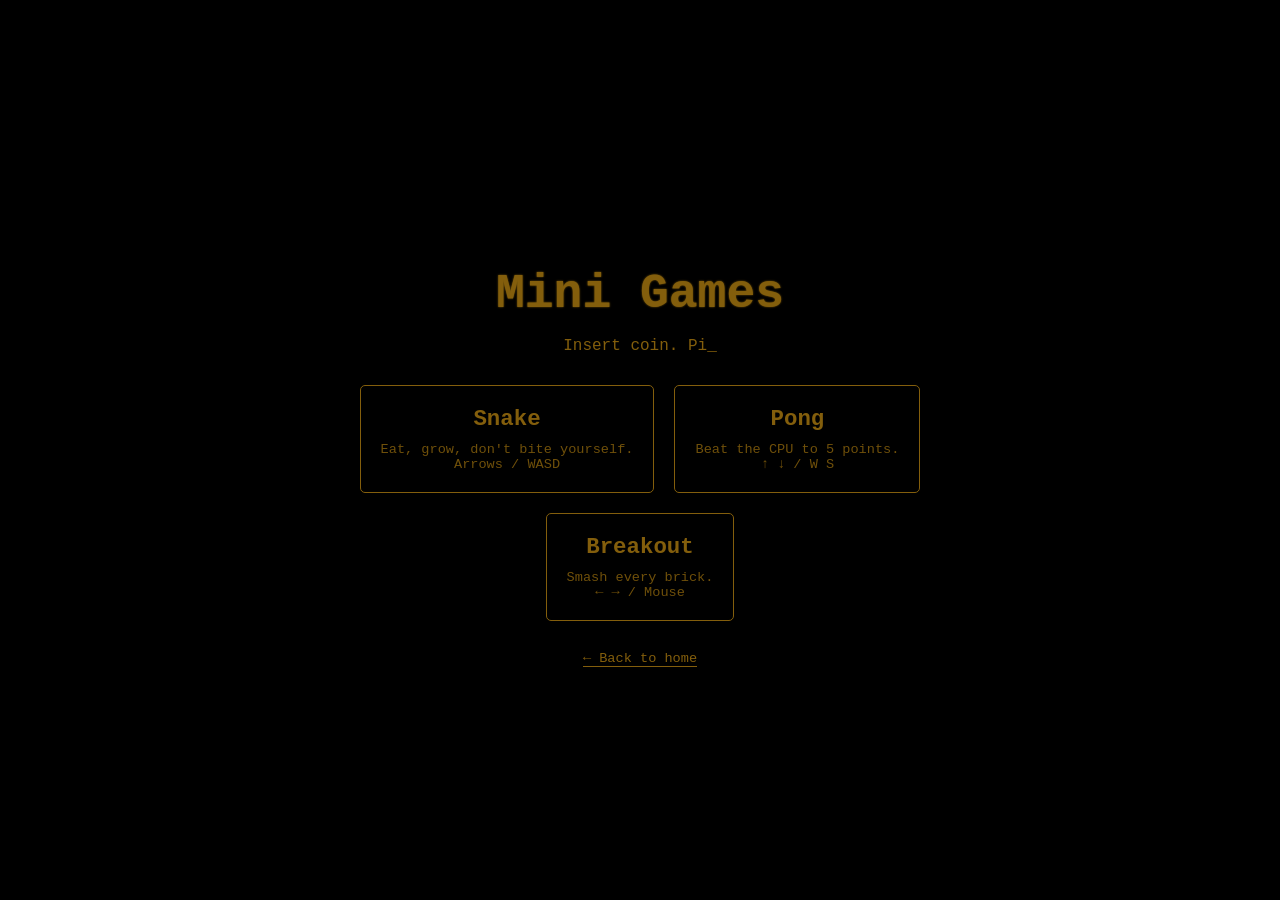
==== mini-games/index.html @ 2e706939 "Add Mini Games arcade sub-project Add a self-contained retro terminal-style arcade with three classi" ====
<!DOCTYPE html>
<html lang="en">
<head>
    <meta charset="UTF-8">
    <meta name="viewport" content="width=device-width, initial-scale=1.0">
    <title>Mini Games</title>
    <style>
        :root {
            --amber: #835e0c;
            --amber-bright: #c79520;
        }

        * {
            box-sizing: border-box;
        }

        body {
            background-color: #000000;
            color: var(--amber);
            font-family: "Courier New", Courier, monospace;
            text-align: center;
            margin: 0;
            padding: 0;
            display: flex;
            flex-direction: column;
            justify-content: center;
            align-items: center;
            min-height: 100vh;
            overflow-x: hidden;
            overflow-y: auto;
        }

        .container {
            padding: 20px;
            width: 90%;
            max-width: 800px;
        }

        h1 {
            font-size: 3em;
            margin-bottom: 10px;
            text-shadow: 0 0 2px var(--amber);
        }

        .subtitle {
            margin-bottom: 30px;
        }

        .blink {
            animation: blink 1.5s step-end infinite;
        }

        @keyframes blink {
            50% { opacity: 0; }
        }

        a.back {
            color: var(--amber);
            text-decoration: none;
            border-bottom: 1px solid var(--amber);
        }

        a.back:hover {
            text-shadow: 0 0 3px var(--amber);
        }

        /* Game selection menu */
        .menu {
            display: flex;
            flex-wrap: wrap;
            justify-content: center;
            gap: 20px;
            margin-top: 30px;
        }

        .game-card {
            padding: 20px;
            border: 1px solid var(--amber);
            border-radius: 5px;
            cursor: pointer;
            min-width: 180px;
            background: transparent;
            color: var(--amber);
            font-family: inherit;
            font-size: 1em;
            transition: text-shadow 0.15s, box-shadow 0.15s;
        }

        .game-card:hover {
            text-shadow: 0 0 3px var(--amber);
            box-shadow: 0 0 8px rgba(199, 149, 32, 0.4);
        }

        .game-card h3 {
            margin: 0 0 10px;
            font-size: 1.4em;
        }

        .game-card p {
            margin: 0;
            font-size: 0.85em;
            opacity: 0.85;
        }

        /* Stage */
        .stage {
            display: none;
            margin-top: 20px;
        }

        .stage.active {
            display: block;
        }

        canvas {
            background: #000;
            border: 1px solid var(--amber);
            border-radius: 5px;
            display: block;
            margin: 0 auto;
            max-width: 100%;
            box-shadow: 0 0 12px rgba(131, 94, 12, 0.4);
        }

        .hud {
            display: flex;
            justify-content: space-between;
            max-width: 420px;
            margin: 10px auto;
            font-size: 1.1em;
        }

        .hint {
            font-size: 0.85em;
            opacity: 0.8;
            margin-top: 10px;
            min-height: 1.2em;
        }

        .controls {
            margin-top: 15px;
        }

        button.btn {
            background: transparent;
            color: var(--amber);
            border: 1px solid var(--amber);
            border-radius: 5px;
            font-family: inherit;
            font-size: 1em;
            padding: 8px 16px;
            cursor: pointer;
            margin: 4px;
            transition: text-shadow 0.15s, box-shadow 0.15s;
        }

        button.btn:hover {
            text-shadow: 0 0 3px var(--amber);
            box-shadow: 0 0 8px rgba(199, 149, 32, 0.4);
        }

        footer {
            margin-top: 30px;
            font-size: 0.85em;
        }
    </style>
</head>
<body>
<div class="container">
    <h1>Mini Games</h1>
    <p class="subtitle"><span id="tagline"></span><span class="blink">_</span></p>

    <!-- Menu -->
    <div id="menu" class="menu">
        <button class="game-card" data-game="snake">
            <h3>Snake</h3>
            <p>Eat, grow, don't bite yourself.<br>Arrows / WASD</p>
        </button>
        <button class="game-card" data-game="pong">
            <h3>Pong</h3>
            <p>Beat the CPU to 5 points.<br>&uarr; &darr; / W S</p>
        </button>
        <button class="game-card" data-game="breakout">
            <h3>Breakout</h3>
            <p>Smash every brick.<br>&larr; &rarr; / Mouse</p>
        </button>
    </div>

    <!-- Game stage -->
    <div id="stage" class="stage">
        <div class="hud">
            <span id="hudLeft">SCORE: 0</span>
            <span id="hudRight">BEST: 0</span>
        </div>
        <canvas id="canvas" width="420" height="420"></canvas>
        <div id="hint" class="hint"></div>
        <div class="controls">
            <button class="btn" id="restartBtn">Restart</button>
            <button class="btn" id="menuBtn">&larr; Menu</button>
        </div>
    </div>

    <footer>
        <a class="back" href="/">&larr; Back to home</a>
    </footer>
</div>

<script>
    // ---- Typewriter tagline (matches the home page vibe) ----
    (function () {
        const text = "Insert coin. Pick a game. ";
        const el = document.getElementById('tagline');
        let i = 0;
        const t = setInterval(function () {
            if (i < text.length) {
                el.textContent = text.substring(0, ++i);
            } else {
                clearInterval(t);
            }
        }, 90);
    })();

    const AMBER = '#835e0c';
    const AMBER_BRIGHT = '#c79520';

    const canvas = document.getElementById('canvas');
    const ctx = canvas.getContext('2d');
    const menu = document.getElementById('menu');
    const stage = document.getElementById('stage');
    const hudLeft = document.getElementById('hudLeft');
    const hudRight = document.getElementById('hudRight');
    const hint = document.getElementById('hint');
    const restartBtn = document.getElementById('restartBtn');
    const menuBtn = document.getElementById('menuBtn');

    let currentGame = null;     // active game object with stop()
    let currentFactory = null;  // factory to rebuild on restart

    function bestKey(name) { return 'minigames-best-' + name; }
    function getBest(name) { return parseInt(localStorage.getItem(bestKey(name)) || '0', 10); }
    function setBest(name, v) {
        if (v > getBest(name)) localStorage.setItem(bestKey(name), String(v));
    }

    function stopCurrent() {
        if (currentGame && currentGame.stop) currentGame.stop();
        currentGame = null;
    }

    function showMenu() {
        stopCurrent();
        stage.classList.remove('active');
        stage.style.display = 'none';
        menu.style.display = 'flex';
    }

    function launch(factory) {
        currentFactory = factory;
        menu.style.display = 'none';
        stage.style.display = 'block';
        stage.classList.add('active');
        startCurrent();
    }

    function startCurrent() {
        stopCurrent();
        ctx.clearRect(0, 0, canvas.width, canvas.height);
        currentGame = currentFactory();
    }

    restartBtn.addEventListener('click', startCurrent);
    menuBtn.addEventListener('click', showMenu);

    document.querySelectorAll('.game-card').forEach(function (card) {
        card.addEventListener('click', function () {
            const g = card.getAttribute('data-game');
            launch(GAMES[g]);
        });
    });

    // Centered text helper
    function centerText(lines, opts) {
        opts = opts || {};
        ctx.fillStyle = opts.color || AMBER_BRIGHT;
        ctx.textAlign = 'center';
        ctx.textBaseline = 'middle';
        const fs = opts.size || 22;
        const startY = canvas.height / 2 - ((lines.length - 1) * (fs + 8)) / 2;
        lines.forEach(function (line, idx) {
            ctx.font = (idx === 0 ? 'bold ' : '') + (idx === 0 ? fs : Math.round(fs * 0.7)) + 'px "Courier New", monospace';
            ctx.fillText(line, canvas.width / 2, startY + idx * (fs + 8));
        });
        ctx.textAlign = 'start';
        ctx.textBaseline = 'alphabetic';
    }

    // =====================================================================
    //  SNAKE
    // =====================================================================
    function createSnake() {
        const grid = 21;                       // cells per row/col
        const cell = canvas.width / grid;      // 20px
        const name = 'snake';
        let snake, dir, nextDir, food, score, dead, started, timer;

        hint.textContent = 'Use arrows or WASD. Press any direction to start.';
        hudRight.textContent = 'BEST: ' + getBest(name);

        function reset() {
            snake = [{ x: 10, y: 10 }];
            dir = { x: 0, y: 0 };
            nextDir = { x: 0, y: 0 };
            score = 0;
            dead = false;
            started = false;
            placeFood();
            hudLeft.textContent = 'SCORE: 0';
            draw();
        }

        function placeFood() {
            do {
                food = { x: (Math.random() * grid) | 0, y: (Math.random() * grid) | 0 };
            } while (snake.some(s => s.x === food.x && s.y === food.y));
        }

        function step() {
            if (dead || !started) return;
            dir = nextDir;
            const head = { x: snake[0].x + dir.x, y: snake[0].y + dir.y };

            if (head.x < 0 || head.y < 0 || head.x >= grid || head.y >= grid ||
                snake.some(s => s.x === head.x && s.y === head.y)) {
                dead = true;
                setBest(name, score);
                hudRight.textContent = 'BEST: ' + getBest(name);
                draw();
                return;
            }

            snake.unshift(head);
            if (head.x === food.x && head.y === food.y) {
                score++;
                hudLeft.textContent = 'SCORE: ' + score;
                placeFood();
            } else {
                snake.pop();
            }
            draw();
        }

        function draw() {
            ctx.fillStyle = '#000';
            ctx.fillRect(0, 0, canvas.width, canvas.height);

            // food
            ctx.fillStyle = AMBER_BRIGHT;
            ctx.fillRect(food.x * cell + 2, food.y * cell + 2, cell - 4, cell - 4);

            // snake
            snake.forEach(function (s, i) {
                ctx.fillStyle = i === 0 ? AMBER_BRIGHT : AMBER;
                ctx.fillRect(s.x * cell + 1, s.y * cell + 1, cell - 2, cell - 2);
            });

            if (dead) {
                ctx.fillStyle = 'rgba(0,0,0,0.7)';
                ctx.fillRect(0, 0, canvas.width, canvas.height);
                centerText(['GAME OVER', 'Score: ' + score, 'Press Restart']);
            }
        }

        function onKey(e) {
            const k = e.key.toLowerCase();
            let nd = null;
            if (k === 'arrowup' || k === 'w') nd = { x: 0, y: -1 };
            else if (k === 'arrowdown' || k === 's') nd = { x: 0, y: 1 };
            else if (k === 'arrowleft' || k === 'a') nd = { x: -1, y: 0 };
            else if (k === 'arrowright' || k === 'd') nd = { x: 1, y: 0 };
            if (!nd) return;
            e.preventDefault();
            // prevent reversing directly
            if (snake.length > 1 && nd.x === -dir.x && nd.y === -dir.y) return;
            nextDir = nd;
            if (!started) { started = true; hint.textContent = ''; }
        }

        window.addEventListener('keydown', onKey);
        reset();
        timer = setInterval(step, 110);

        return {
            stop: function () {
                clearInterval(timer);
                window.removeEventListener('keydown', onKey);
            }
        };
    }

    // =====================================================================
    //  PONG
    // =====================================================================
    function createPong() {
        const name = 'pong';
        const W = canvas.width, H = canvas.height;
        const pw = 10, ph = 70;
        const player = { x: 14, y: H / 2 - ph / 2, score: 0 };
        const cpu = { x: W - 14 - pw, y: H / 2 - ph / 2, score: 0 };
        const ball = {};
        let upPressed = false, downPressed = false;
        let raf, over = false, winner = '';

        hint.textContent = 'Arrows or W/S to move. First to 5 wins.';
        hudRight.textContent = 'CPU: 0';

        function resetBall(dir) {
            ball.x = W / 2; ball.y = H / 2; ball.r = 6;
            const angle = (Math.random() * 0.6 - 0.3);
            const speed = 4.2;
            ball.vx = dir * speed * Math.cos(angle);
            ball.vy = speed * Math.sin(angle);
        }

        function updateHud() {
            hudLeft.textContent = 'YOU: ' + player.score;
            hudRight.textContent = 'CPU: ' + cpu.score;
        }

        function loop() {
            if (over) return;
            // player movement
            const pspeed = 6;
            if (upPressed) player.y -= pspeed;
            if (downPressed) player.y += pspeed;
            player.y = Math.max(0, Math.min(H - ph, player.y));

            // simple CPU AI (tracks ball with capped speed)
            const target = ball.y - ph / 2;
            const cspeed = 4.3;
            if (cpu.y + 2 < target) cpu.y += cspeed;
            else if (cpu.y - 2 > target) cpu.y -= cspeed;
            cpu.y = Math.max(0, Math.min(H - ph, cpu.y));

            // ball
            ball.x += ball.vx;
            ball.y += ball.vy;
            if (ball.y - ball.r < 0 || ball.y + ball.r > H) {
                ball.vy *= -1;
                ball.y = Math.max(ball.r, Math.min(H - ball.r, ball.y));
            }

            // paddle collisions
            if (ball.x - ball.r < player.x + pw && ball.x > player.x &&
                ball.y > player.y && ball.y < player.y + ph && ball.vx < 0) {
                ball.vx *= -1.06;
                ball.vy += ((ball.y - (player.y + ph / 2)) / (ph / 2)) * 2;
                ball.x = player.x + pw + ball.r;
            }
            if (ball.x + ball.r > cpu.x && ball.x < cpu.x + pw &&
                ball.y > cpu.y && ball.y < cpu.y + ph && ball.vx > 0) {
                ball.vx *= -1.06;
                ball.vy += ((ball.y - (cpu.y + ph / 2)) / (ph / 2)) * 2;
                ball.x = cpu.x - ball.r;
            }

            // scoring
            if (ball.x < 0) { cpu.score++; updateHud(); checkWin(); resetBall(1); }
            else if (ball.x > W) { player.score++; updateHud(); checkWin(); resetBall(-1); }

            draw();
            raf = requestAnimationFrame(loop);
        }

        function checkWin() {
            if (player.score >= 5) { over = true; winner = 'YOU WIN!'; }
            else if (cpu.score >= 5) { over = true; winner = 'CPU WINS'; }
            if (over) draw();
        }

        function draw() {
            ctx.fillStyle = '#000';
            ctx.fillRect(0, 0, W, H);

            // center dashed line
            ctx.strokeStyle = AMBER;
            ctx.setLineDash([8, 12]);
            ctx.beginPath();
            ctx.moveTo(W / 2, 0);
            ctx.lineTo(W / 2, H);
            ctx.stroke();
            ctx.setLineDash([]);

            ctx.fillStyle = AMBER_BRIGHT;
            ctx.fillRect(player.x, player.y, pw, ph);
            ctx.fillRect(cpu.x, cpu.y, pw, ph);

            ctx.beginPath();
            ctx.arc(ball.x, ball.y, ball.r, 0, Math.PI * 2);
            ctx.fill();

            if (over) {
                ctx.fillStyle = 'rgba(0,0,0,0.7)';
                ctx.fillRect(0, 0, W, H);
                centerText([winner, 'Press Restart']);
            }
        }

        function onKeyDown(e) {
            const k = e.key.toLowerCase();
            if (k === 'arrowup' || k === 'w') { upPressed = true; e.preventDefault(); }
            if (k === 'arrowdown' || k === 's') { downPressed = true; e.preventDefault(); }
        }
        function onKeyUp(e) {
            const k = e.key.toLowerCase();
            if (k === 'arrowup' || k === 'w') upPressed = false;
            if (k === 'arrowdown' || k === 's') downPressed = false;
        }

        window.addEventListener('keydown', onKeyDown);
        window.addEventListener('keyup', onKeyUp);
        updateHud();
        resetBall(Math.random() < 0.5 ? 1 : -1);
        raf = requestAnimationFrame(loop);

        return {
            stop: function () {
                over = true;
                cancelAnimationFrame(raf);
                window.removeEventListener('keydown', onKeyDown);
                window.removeEventListener('keyup', onKeyUp);
            }
        };
    }

    // =====================================================================
    //  BREAKOUT
    // =====================================================================
    function createBreakout() {
        const name = 'breakout';
        const W = canvas.width, H = canvas.height;
        const cols = 7, rows = 5;
        const brickW = (W - 20) / cols, brickH = 18, brickTop = 40, gap = 4;
        let bricks, paddle, ball, score, lives, raf, state; // state: play|over|win
        let leftPressed = false, rightPressed = false;

        hint.textContent = 'Arrows or mouse to move the paddle.';
        hudRight.textContent = 'BEST: ' + getBest(name);

        function reset() {
            bricks = [];
            for (let r = 0; r < rows; r++) {
                for (let c = 0; c < cols; c++) {
                    bricks.push({ c: c, r: r, alive: true });
                }
            }
            paddle = { w: 80, h: 12, x: W / 2 - 40, y: H - 24 };
            resetBall();
            score = 0;
            lives = 3;
            state = 'play';
            updateHud();
        }

        function resetBall() {
            ball = { x: W / 2, y: H - 40, r: 6, vx: 3, vy: -3.4 };
        }

        function updateHud() {
            hudLeft.textContent = 'SCORE: ' + score + '  LIVES: ' + lives;
        }

        function loop() {
            if (state !== 'play') return;

            const pspeed = 7;
            if (leftPressed) paddle.x -= pspeed;
            if (rightPressed) paddle.x += pspeed;
            paddle.x = Math.max(0, Math.min(W - paddle.w, paddle.x));

            ball.x += ball.vx;
            ball.y += ball.vy;

            if (ball.x - ball.r < 0) { ball.x = ball.r; ball.vx *= -1; }
            if (ball.x + ball.r > W) { ball.x = W - ball.r; ball.vx *= -1; }
            if (ball.y - ball.r < 0) { ball.y = ball.r; ball.vy *= -1; }

            // paddle hit
            if (ball.y + ball.r >= paddle.y && ball.y + ball.r <= paddle.y + paddle.h + 6 &&
                ball.x >= paddle.x && ball.x <= paddle.x + paddle.w && ball.vy > 0) {
                ball.vy *= -1;
                const hit = (ball.x - (paddle.x + paddle.w / 2)) / (paddle.w / 2);
                ball.vx = hit * 4.5;
                ball.y = paddle.y - ball.r;
            }

            // fell out
            if (ball.y - ball.r > H) {
                lives--;
                updateHud();
                if (lives <= 0) {
                    state = 'over';
                    setBest(name, score);
                    hudRight.textContent = 'BEST: ' + getBest(name);
                    draw();
                    return;
                }
                resetBall();
            }

            // brick collisions
            for (const b of bricks) {
                if (!b.alive) continue;
                const bx = 10 + b.c * brickW;
                const by = brickTop + b.r * (brickH + gap);
                if (ball.x + ball.r > bx + gap / 2 && ball.x - ball.r < bx + brickW - gap / 2 &&
                    ball.y + ball.r > by && ball.y - ball.r < by + brickH) {
                    b.alive = false;
                    ball.vy *= -1;
                    score += 10;
                    updateHud();
                    break;
                }
            }

            if (bricks.every(b => !b.alive)) {
                state = 'win';
                setBest(name, score);
                hudRight.textContent = 'BEST: ' + getBest(name);
                draw();
                return;
            }

            draw();
            raf = requestAnimationFrame(loop);
        }

        function draw() {
            ctx.fillStyle = '#000';
            ctx.fillRect(0, 0, W, H);

            for (const b of bricks) {
                if (!b.alive) continue;
                const bx = 10 + b.c * brickW;
                const by = brickTop + b.r * (brickH + gap);
                ctx.fillStyle = b.r % 2 === 0 ? AMBER_BRIGHT : AMBER;
                ctx.fillRect(bx + gap / 2, by, brickW - gap, brickH);
            }

            ctx.fillStyle = AMBER_BRIGHT;
            ctx.fillRect(paddle.x, paddle.y, paddle.w, paddle.h);

            ctx.beginPath();
            ctx.arc(ball.x, ball.y, ball.r, 0, Math.PI * 2);
            ctx.fill();

            if (state === 'over' || state === 'win') {
                ctx.fillStyle = 'rgba(0,0,0,0.7)';
                ctx.fillRect(0, 0, W, H);
                centerText([state === 'win' ? 'YOU WIN!' : 'GAME OVER',
                            'Score: ' + score, 'Press Restart']);
            }
        }

        function onKeyDown(e) {
            const k = e.key.toLowerCase();
            if (k === 'arrowleft' || k === 'a') { leftPressed = true; e.preventDefault(); }
            if (k === 'arrowright' || k === 'd') { rightPressed = true; e.preventDefault(); }
        }
        function onKeyUp(e) {
            const k = e.key.toLowerCase();
            if (k === 'arrowleft' || k === 'a') leftPressed = false;
            if (k === 'arrowright' || k === 'd') rightPressed = false;
        }
        function onMouse(e) {
            const rect = canvas.getBoundingClientRect();
            const scale = W / rect.width;
            const mx = (e.clientX - rect.left) * scale;
            paddle.x = Math.max(0, Math.min(W - paddle.w, mx - paddle.w / 2));
        }

        window.addEventListener('keydown', onKeyDown);
        window.addEventListener('keyup', onKeyUp);
        canvas.addEventListener('mousemove', onMouse);
        reset();
        raf = requestAnimationFrame(loop);

        return {
            stop: function () {
                state = 'over';
                cancelAnimationFrame(raf);
                window.removeEventListener('keydown', onKeyDown);
                window.removeEventListener('keyup', onKeyUp);
                canvas.removeEventListener('mousemove', onMouse);
            }
        };
    }

    const GAMES = {
        snake: createSnake,
        pong: createPong,
        breakout: createBreakout
    };
</script>
</body>
</html>
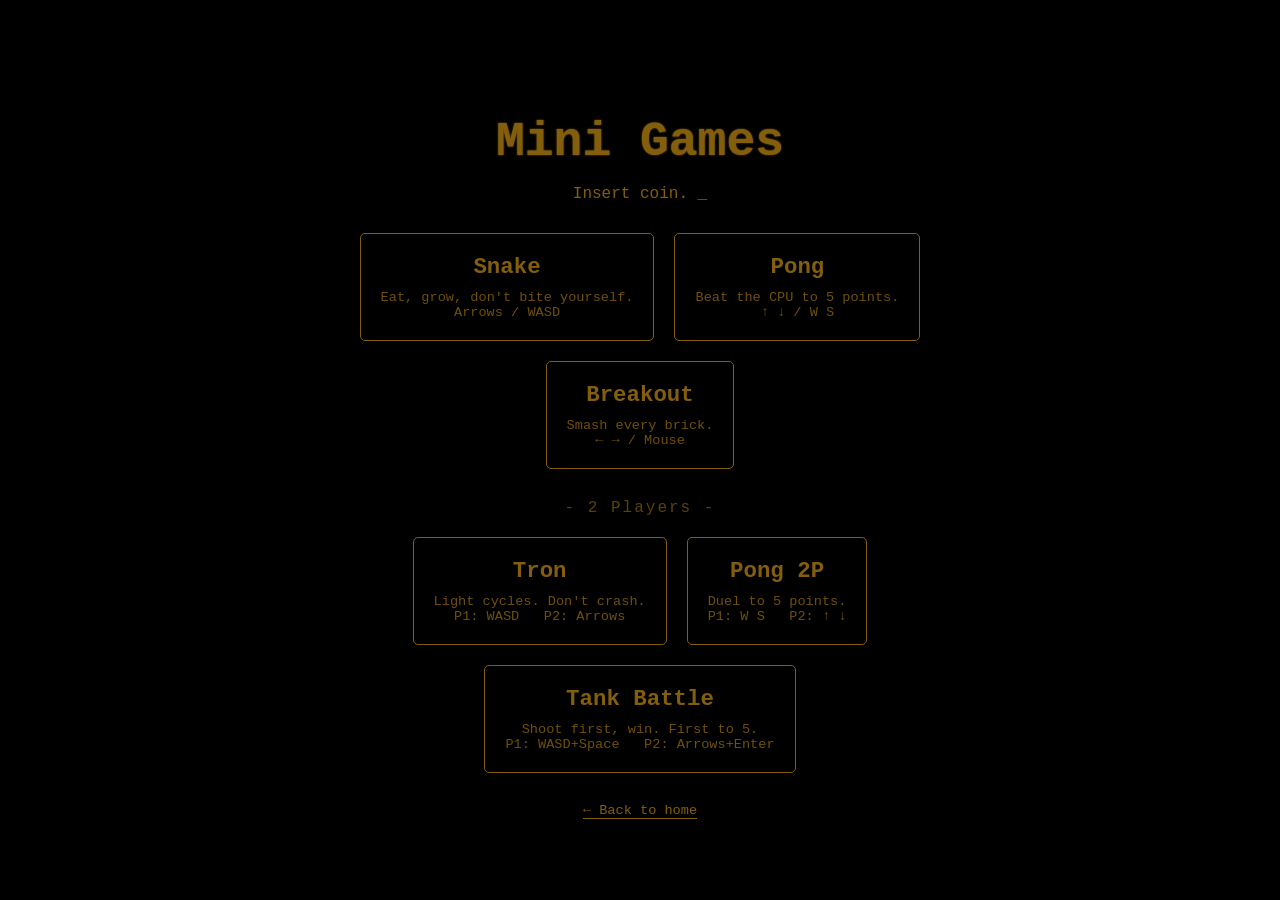
==== commit e63568bf: "Add local 2-player games to Mini Games arcade Add a '2 Players' section with three same-keyboard mul" ====
--- a/mini-games/index.html
+++ b/mini-games/index.html
@@ -102,6 +102,14 @@
             opacity: 0.85;
         }
 
+        .menu-divider {
+            flex-basis: 100%;
+            text-align: center;
+            opacity: 0.7;
+            letter-spacing: 2px;
+            margin: 10px 0 0;
+        }
+
         /* Stage */
         .stage {
             display: none;
@@ -183,6 +191,21 @@
         <button class="game-card" data-game="breakout">
             <h3>Breakout</h3>
             <p>Smash every brick.<br>&larr; &rarr; / Mouse</p>
+        </button>
+
+        <div class="menu-divider">- 2 Players -</div>
+
+        <button class="game-card" data-game="tron">
+            <h3>Tron</h3>
+            <p>Light cycles. Don't crash.<br>P1: WASD &nbsp; P2: Arrows</p>
+        </button>
+        <button class="game-card" data-game="pong2p">
+            <h3>Pong 2P</h3>
+            <p>Duel to 5 points.<br>P1: W S &nbsp; P2: &uarr; &darr;</p>
+        </button>
+        <button class="game-card" data-game="tanks">
+            <h3>Tank Battle</h3>
+            <p>Shoot first, win. First to 5.<br>P1: WASD+Space &nbsp; P2: Arrows+Enter</p>
         </button>
     </div>
 
@@ -695,10 +718,445 @@
         };
     }
 
+    // =====================================================================
+    //  TRON  (local 2-player light cycles)
+    // =====================================================================
+    function createTron() {
+        const W = canvas.width, H = canvas.height;
+        const cell = 6;
+        const cols = Math.floor(W / cell), rows = Math.floor(H / cell);
+        let occupied, p1, p2, timer, over, started, winner;
+
+        hint.textContent = 'P1 (amber): WASD  |  P2 (bright): Arrows. Press to start.';
+
+        function reset() {
+            occupied = new Array(cols * rows).fill(0);
+            p1 = { x: Math.floor(cols * 0.25), y: Math.floor(rows / 2), dx: 1, dy: 0, alive: true, score: p1 ? p1.score : 0, color: AMBER };
+            p2 = { x: Math.floor(cols * 0.75), y: Math.floor(rows / 2), dx: -1, dy: 0, alive: true, score: p2 ? p2.score : 0, color: AMBER_BRIGHT };
+            over = false;
+            started = false;
+            winner = '';
+            mark(p1); mark(p2);
+            updateHud();
+            draw();
+        }
+
+        function idx(x, y) { return y * cols + x; }
+        function mark(p) { occupied[idx(p.x, p.y)] = p; }
+
+        function updateHud() {
+            hudLeft.textContent = 'P1: ' + p1.score;
+            hudRight.textContent = 'P2: ' + p2.score;
+        }
+
+        function step() {
+            if (over || !started) return;
+
+            const n1 = { x: p1.x + p1.dx, y: p1.y + p1.dy };
+            const n2 = { x: p2.x + p2.dx, y: p2.y + p2.dy };
+
+            const c1 = collides(n1);
+            const c2 = collides(n2);
+            const headOn = n1.x === n2.x && n1.y === n2.y;
+
+            if (c1 || c2 || headOn) {
+                p1.alive = !(c1 || headOn);
+                p2.alive = !(c2 || headOn);
+                endRound();
+                return;
+            }
+
+            p1.x = n1.x; p1.y = n1.y; mark(p1);
+            p2.x = n2.x; p2.y = n2.y; mark(p2);
+            draw();
+        }
+
+        function collides(n) {
+            if (n.x < 0 || n.y < 0 || n.x >= cols || n.y >= rows) return true;
+            return occupied[idx(n.x, n.y)] !== 0;
+        }
+
+        function endRound() {
+            over = true;
+            if (p1.alive && !p2.alive) { winner = 'PLAYER 1 WINS'; p1.score++; }
+            else if (p2.alive && !p1.alive) { winner = 'PLAYER 2 WINS'; p2.score++; }
+            else { winner = 'DRAW'; }
+            updateHud();
+            draw();
+        }
+
+        function draw() {
+            ctx.fillStyle = '#000';
+            ctx.fillRect(0, 0, W, H);
+            for (let i = 0; i < occupied.length; i++) {
+                const o = occupied[i];
+                if (o === 0) continue;
+                ctx.fillStyle = o.color;
+                const x = (i % cols) * cell, y = Math.floor(i / cols) * cell;
+                ctx.fillRect(x, y, cell - 1, cell - 1);
+            }
+            // bright heads
+            ctx.fillStyle = '#fff';
+            ctx.fillRect(p1.x * cell, p1.y * cell, cell - 1, cell - 1);
+            ctx.fillRect(p2.x * cell, p2.y * cell, cell - 1, cell - 1);
+
+            if (over) {
+                ctx.fillStyle = 'rgba(0,0,0,0.72)';
+                ctx.fillRect(0, 0, W, H);
+                centerText([winner, 'Press Restart']);
+            }
+        }
+
+        function turn(p, dx, dy) {
+            if (p.dx === -dx && p.dy === -dy) return; // no instant reverse
+            p.dx = dx; p.dy = dy;
+        }
+
+        function onKey(e) {
+            const k = e.key.toLowerCase();
+            let handled = true;
+            switch (k) {
+                case 'w': turn(p1, 0, -1); break;
+                case 's': turn(p1, 0, 1); break;
+                case 'a': turn(p1, -1, 0); break;
+                case 'd': turn(p1, 1, 0); break;
+                case 'arrowup': turn(p2, 0, -1); break;
+                case 'arrowdown': turn(p2, 0, 1); break;
+                case 'arrowleft': turn(p2, -1, 0); break;
+                case 'arrowright': turn(p2, 1, 0); break;
+                default: handled = false;
+            }
+            if (handled) {
+                e.preventDefault();
+                if (!started) { started = true; hint.textContent = ''; }
+            }
+        }
+
+        window.addEventListener('keydown', onKey);
+        reset();
+        timer = setInterval(step, 70);
+
+        return {
+            stop: function () {
+                clearInterval(timer);
+                window.removeEventListener('keydown', onKey);
+            }
+        };
+    }
+
+    // =====================================================================
+    //  PONG 2P  (local two-player)
+    // =====================================================================
+    function createPong2P() {
+        const W = canvas.width, H = canvas.height;
+        const pw = 10, ph = 70;
+        const left = { x: 14, y: H / 2 - ph / 2, score: 0 };
+        const right = { x: W - 14 - pw, y: H / 2 - ph / 2, score: 0 };
+        const ball = {};
+        const keys = {};
+        let raf, over = false, winner = '';
+
+        hint.textContent = 'P1: W / S   |   P2: Up / Down. First to 5 wins.';
+
+        function resetBall(dir) {
+            ball.x = W / 2; ball.y = H / 2; ball.r = 6;
+            const angle = (Math.random() * 0.6 - 0.3);
+            const speed = 4.2;
+            ball.vx = dir * speed * Math.cos(angle);
+            ball.vy = speed * Math.sin(angle);
+        }
+
+        function updateHud() {
+            hudLeft.textContent = 'P1: ' + left.score;
+            hudRight.textContent = 'P2: ' + right.score;
+        }
+
+        function move(p, up, down) {
+            const sp = 6;
+            if (keys[up]) p.y -= sp;
+            if (keys[down]) p.y += sp;
+            p.y = Math.max(0, Math.min(H - ph, p.y));
+        }
+
+        function bounce(p) {
+            ball.vx *= -1.06;
+            ball.vy += ((ball.y - (p.y + ph / 2)) / (ph / 2)) * 2;
+        }
+
+        function loop() {
+            if (over) return;
+            move(left, 'w', 's');
+            move(right, 'arrowup', 'arrowdown');
+
+            ball.x += ball.vx;
+            ball.y += ball.vy;
+            if (ball.y - ball.r < 0 || ball.y + ball.r > H) {
+                ball.vy *= -1;
+                ball.y = Math.max(ball.r, Math.min(H - ball.r, ball.y));
+            }
+
+            if (ball.x - ball.r < left.x + pw && ball.x > left.x &&
+                ball.y > left.y && ball.y < left.y + ph && ball.vx < 0) {
+                bounce(left); ball.x = left.x + pw + ball.r;
+            }
+            if (ball.x + ball.r > right.x && ball.x < right.x + pw &&
+                ball.y > right.y && ball.y < right.y + ph && ball.vx > 0) {
+                bounce(right); ball.x = right.x - ball.r;
+            }
+
+            if (ball.x < 0) { right.score++; updateHud(); checkWin(); resetBall(1); }
+            else if (ball.x > W) { left.score++; updateHud(); checkWin(); resetBall(-1); }
+
+            draw();
+            raf = requestAnimationFrame(loop);
+        }
+
+        function checkWin() {
+            if (left.score >= 5) { over = true; winner = 'PLAYER 1 WINS'; }
+            else if (right.score >= 5) { over = true; winner = 'PLAYER 2 WINS'; }
+            if (over) draw();
+        }
+
+        function draw() {
+            ctx.fillStyle = '#000';
+            ctx.fillRect(0, 0, W, H);
+            ctx.strokeStyle = AMBER;
+            ctx.setLineDash([8, 12]);
+            ctx.beginPath();
+            ctx.moveTo(W / 2, 0); ctx.lineTo(W / 2, H);
+            ctx.stroke();
+            ctx.setLineDash([]);
+
+            ctx.fillStyle = AMBER;
+            ctx.fillRect(left.x, left.y, pw, ph);
+            ctx.fillStyle = AMBER_BRIGHT;
+            ctx.fillRect(right.x, right.y, pw, ph);
+
+            ctx.fillStyle = '#fff';
+            ctx.beginPath();
+            ctx.arc(ball.x, ball.y, ball.r, 0, Math.PI * 2);
+            ctx.fill();
+
+            if (over) {
+                ctx.fillStyle = 'rgba(0,0,0,0.72)';
+                ctx.fillRect(0, 0, W, H);
+                centerText([winner, 'Press Restart']);
+            }
+        }
+
+        function onDown(e) {
+            const k = e.key.toLowerCase();
+            if (['w', 's', 'arrowup', 'arrowdown'].includes(k)) { keys[k] = true; e.preventDefault(); }
+        }
+        function onUp(e) { keys[e.key.toLowerCase()] = false; }
+
+        window.addEventListener('keydown', onDown);
+        window.addEventListener('keyup', onUp);
+        updateHud();
+        resetBall(Math.random() < 0.5 ? 1 : -1);
+        raf = requestAnimationFrame(loop);
+
+        return {
+            stop: function () {
+                over = true;
+                cancelAnimationFrame(raf);
+                window.removeEventListener('keydown', onDown);
+                window.removeEventListener('keyup', onUp);
+            }
+        };
+    }
+
+    // =====================================================================
+    //  TANK BATTLE  (local 2-player top-down duel)
+    // =====================================================================
+    function createTanks() {
+        const W = canvas.width, H = canvas.height;
+        const keys = {};
+        let raf, state, winner, cooldown1, cooldown2;
+        const bullets = [];
+        const walls = [
+            { x: 120, y: 90, w: 20, h: 110 },
+            { x: 280, y: 220, w: 20, h: 110 },
+            { x: 180, y: 30, w: 60, h: 18 },
+            { x: 180, y: 372, w: 60, h: 18 },
+            { x: 40, y: 200, w: 90, h: 18 },
+            { x: 290, y: 200, w: 90, h: 18 }
+        ];
+        let t1, t2;
+
+        hint.textContent = 'P1: WASD move, Space fire  |  P2: Arrows move, Enter fire. First to 5.';
+
+        function reset() {
+            t1 = { x: 40, y: H / 2, a: 0, score: t1 ? t1.score : 0, color: AMBER, alive: true };
+            t2 = { x: W - 40, y: H / 2, a: Math.PI, score: t2 ? t2.score : 0, color: AMBER_BRIGHT, alive: true };
+            bullets.length = 0;
+            cooldown1 = 0; cooldown2 = 0;
+            state = 'play';
+            winner = '';
+            updateHud();
+        }
+
+        function updateHud() {
+            hudLeft.textContent = 'P1: ' + t1.score;
+            hudRight.textContent = 'P2: ' + t2.score;
+        }
+
+        const SIZE = 16;
+        function rectHit(px, py, r) {
+            for (const w of walls) {
+                if (px + r > w.x && px - r < w.x + w.w &&
+                    py + r > w.y && py - r < w.y + w.h) return true;
+            }
+            return false;
+        }
+
+        function moveTank(t, fwd, turnL, turnR) {
+            const rot = 0.06, sp = 2.2;
+            if (keys[turnL]) t.a -= rot;
+            if (keys[turnR]) t.a += rot;
+            if (keys[fwd]) {
+                const nx = t.x + Math.cos(t.a) * sp;
+                const ny = t.y + Math.sin(t.a) * sp;
+                if (!rectHit(nx, ny, SIZE / 2) &&
+                    nx > SIZE / 2 && nx < W - SIZE / 2 && ny > SIZE / 2 && ny < H - SIZE / 2) {
+                    t.x = nx; t.y = ny;
+                }
+            }
+        }
+
+        function fire(t) {
+            bullets.push({
+                x: t.x + Math.cos(t.a) * (SIZE / 2 + 4),
+                y: t.y + Math.sin(t.a) * (SIZE / 2 + 4),
+                vx: Math.cos(t.a) * 5, vy: Math.sin(t.a) * 5,
+                owner: t, life: 140
+            });
+        }
+
+        function loop() {
+            if (state !== 'play') return;
+            moveTank(t1, 'w', 'a', 'd');
+            moveTank(t2, 'arrowup', 'arrowleft', 'arrowright');
+
+            if (cooldown1 > 0) cooldown1--;
+            if (cooldown2 > 0) cooldown2--;
+            if (keys[' '] && cooldown1 === 0) { fire(t1); cooldown1 = 35; }
+            if (keys['enter'] && cooldown2 === 0) { fire(t2); cooldown2 = 35; }
+
+            for (let i = bullets.length - 1; i >= 0; i--) {
+                const b = bullets[i];
+                b.x += b.vx; b.y += b.vy; b.life--;
+                // wall bounce
+                if (b.x < 0 || b.x > W) { b.vx *= -1; b.x = Math.max(0, Math.min(W, b.x)); }
+                if (b.y < 0 || b.y > H) { b.vy *= -1; b.y = Math.max(0, Math.min(H, b.y)); }
+                for (const w of walls) {
+                    if (b.x > w.x && b.x < w.x + w.w && b.y > w.y && b.y < w.y + w.h) {
+                        // reflect off nearest axis
+                        const overlapX = Math.min(b.x - w.x, w.x + w.w - b.x);
+                        const overlapY = Math.min(b.y - w.y, w.y + w.h - b.y);
+                        if (overlapX < overlapY) b.vx *= -1; else b.vy *= -1;
+                        b.x += b.vx; b.y += b.vy;
+                    }
+                }
+                // hits
+                const foe = b.owner === t1 ? t2 : t1;
+                if (Math.hypot(b.x - foe.x, b.y - foe.y) < SIZE / 2 + 2) {
+                    b.owner.score++;
+                    bullets.splice(i, 1);
+                    state = 'round';
+                    winner = (b.owner === t1 ? 'PLAYER 1' : 'PLAYER 2') + ' SCORES';
+                    updateHud();
+                    if (b.owner.score >= 5) {
+                        state = 'over';
+                        winner = (b.owner === t1 ? 'PLAYER 1 WINS' : 'PLAYER 2 WINS');
+                    }
+                    draw();
+                    if (state === 'round') setTimeout(function () {
+                        if (state === 'round') { respawn(); state = 'play'; raf = requestAnimationFrame(loop); }
+                    }, 900);
+                    return;
+                }
+                if (b.life <= 0) bullets.splice(i, 1);
+            }
+
+            draw();
+            raf = requestAnimationFrame(loop);
+        }
+
+        function respawn() {
+            t1.x = 40; t1.y = H / 2; t1.a = 0;
+            t2.x = W - 40; t2.y = H / 2; t2.a = Math.PI;
+            bullets.length = 0;
+        }
+
+        function drawTank(t) {
+            ctx.save();
+            ctx.translate(t.x, t.y);
+            ctx.rotate(t.a);
+            ctx.fillStyle = t.color;
+            ctx.fillRect(-SIZE / 2, -SIZE / 2, SIZE, SIZE);
+            ctx.fillStyle = '#fff';
+            ctx.fillRect(0, -2, SIZE / 2 + 4, 4); // barrel
+            ctx.restore();
+        }
+
+        function draw() {
+            ctx.fillStyle = '#000';
+            ctx.fillRect(0, 0, W, H);
+
+            ctx.fillStyle = AMBER;
+            ctx.globalAlpha = 0.55;
+            for (const w of walls) ctx.fillRect(w.x, w.y, w.w, w.h);
+            ctx.globalAlpha = 1;
+
+            drawTank(t1);
+            drawTank(t2);
+
+            ctx.fillStyle = '#fff';
+            for (const b of bullets) {
+                ctx.beginPath();
+                ctx.arc(b.x, b.y, 3, 0, Math.PI * 2);
+                ctx.fill();
+            }
+
+            if (state === 'round' || state === 'over') {
+                ctx.fillStyle = 'rgba(0,0,0,0.6)';
+                ctx.fillRect(0, 0, W, H);
+                centerText(state === 'over' ? [winner, 'Press Restart'] : [winner]);
+            }
+        }
+
+        function onDown(e) {
+            const k = e.key.toLowerCase();
+            keys[k] = true;
+            if (['w', 'a', 's', 'd', ' ', 'arrowup', 'arrowdown', 'arrowleft', 'arrowright', 'enter'].includes(k)) {
+                e.preventDefault();
+            }
+        }
+        function onUp(e) { keys[e.key.toLowerCase()] = false; }
+
+        window.addEventListener('keydown', onDown);
+        window.addEventListener('keyup', onUp);
+        reset();
+        raf = requestAnimationFrame(loop);
+
+        return {
+            stop: function () {
+                state = 'over';
+                cancelAnimationFrame(raf);
+                window.removeEventListener('keydown', onDown);
+                window.removeEventListener('keyup', onUp);
+            }
+        };
+    }
+
     const GAMES = {
         snake: createSnake,
         pong: createPong,
-        breakout: createBreakout
+        breakout: createBreakout,
+        tron: createTron,
+        pong2p: createPong2P,
+        tanks: createTanks
     };
 </script>
 </body>
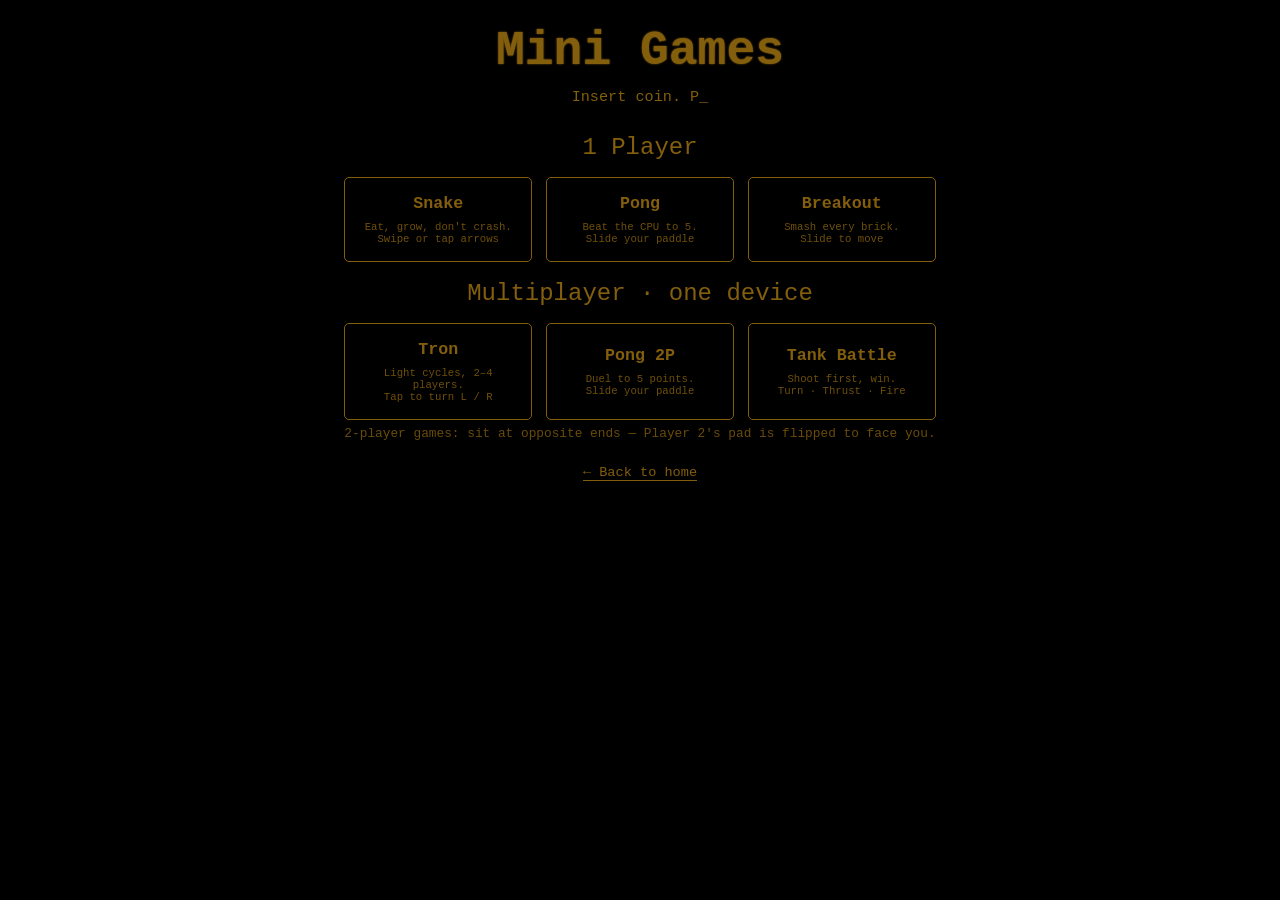
==== commit b91b6f83: "Make Mini Games mobile-first with touch controls; Tron up to 4 players - Rebuild the arcade as mobil" ====
--- a/mini-games/index.html
+++ b/mini-games/index.html
@@ -2,7 +2,7 @@
 <html lang="en">
 <head>
     <meta charset="UTF-8">
-    <meta name="viewport" content="width=device-width, initial-scale=1.0">
+    <meta name="viewport" content="width=device-width, initial-scale=1.0, maximum-scale=1.0, user-scalable=no">
     <title>Mini Games</title>
     <style>
         :root {
@@ -12,6 +12,11 @@
 
         * {
             box-sizing: border-box;
+            -webkit-tap-highlight-color: transparent;
+        }
+
+        html, body {
+            height: 100%;
         }
 
         body {
@@ -23,7 +28,6 @@
             padding: 0;
             display: flex;
             flex-direction: column;
-            justify-content: center;
             align-items: center;
             min-height: 100vh;
             overflow-x: hidden;
@@ -31,93 +35,91 @@
         }
 
         .container {
-            padding: 20px;
-            width: 90%;
-            max-width: 800px;
+            padding: 14px;
+            width: 100%;
+            max-width: 700px;
+            display: flex;
+            flex-direction: column;
+            align-items: center;
+            flex: 1;
         }
 
         h1 {
-            font-size: 3em;
-            margin-bottom: 10px;
+            font-size: clamp(2em, 9vw, 3em);
+            margin: 10px 0;
             text-shadow: 0 0 2px var(--amber);
         }
 
         .subtitle {
-            margin-bottom: 30px;
-        }
-
-        .blink {
-            animation: blink 1.5s step-end infinite;
-        }
-
-        @keyframes blink {
-            50% { opacity: 0; }
-        }
+            margin: 0 0 10px;
+            font-size: 0.95em;
+            min-height: 1.2em;
+        }
+
+        body.playing h1 { font-size: 1.4em; margin: 6px 0; }
+        body.playing .subtitle,
+        body.playing .menu-title { display: none; }
+
+        .menu-title { font-size: 1.5em; margin: 18px 0 4px; }
+
+        .blink { animation: blink 1.5s step-end infinite; }
+        @keyframes blink { 50% { opacity: 0; } }
 
         a.back {
             color: var(--amber);
             text-decoration: none;
             border-bottom: 1px solid var(--amber);
         }
-
-        a.back:hover {
-            text-shadow: 0 0 3px var(--amber);
-        }
-
-        /* Game selection menu */
+        a.back:hover { text-shadow: 0 0 3px var(--amber); }
+
+        /* ---- Game selection menu ---- */
         .menu {
             display: flex;
             flex-wrap: wrap;
             justify-content: center;
-            gap: 20px;
-            margin-top: 30px;
+            gap: 14px;
+            margin-top: 16px;
+            width: 100%;
         }
 
         .game-card {
-            padding: 20px;
+            padding: 16px;
             border: 1px solid var(--amber);
             border-radius: 5px;
             cursor: pointer;
-            min-width: 180px;
+            flex: 1 1 150px;
+            max-width: 220px;
             background: transparent;
             color: var(--amber);
             font-family: inherit;
-            font-size: 1em;
             transition: text-shadow 0.15s, box-shadow 0.15s;
         }
-
-        .game-card:hover {
+        .game-card:hover, .game-card:active {
             text-shadow: 0 0 3px var(--amber);
             box-shadow: 0 0 8px rgba(199, 149, 32, 0.4);
         }
-
-        .game-card h3 {
-            margin: 0 0 10px;
-            font-size: 1.4em;
-        }
-
-        .game-card p {
-            margin: 0;
-            font-size: 0.85em;
-            opacity: 0.85;
-        }
+        .game-card h3 { margin: 0 0 8px; font-size: 1.25em; }
+        .game-card p { margin: 0; font-size: 0.8em; opacity: 0.85; }
 
         .menu-divider {
             flex-basis: 100%;
             text-align: center;
             opacity: 0.7;
             letter-spacing: 2px;
-            margin: 10px 0 0;
-        }
-
-        /* Stage */
-        .stage {
-            display: none;
-            margin-top: 20px;
-        }
-
-        .stage.active {
-            display: block;
+            margin: 8px 0 0;
+        }
+
+        /* ---- Game stage ---- */
+        .stage { display: none; width: 100%; flex-direction: column; align-items: center; }
+        .stage.active { display: flex; }
+
+        .hud {
+            display: flex;
+            justify-content: space-between;
+            width: 100%;
+            max-width: 460px;
+            margin: 4px auto;
+            font-size: 1em;
         }
 
         canvas {
@@ -126,29 +128,65 @@
             border-radius: 5px;
             display: block;
             margin: 0 auto;
-            max-width: 100%;
+            touch-action: none;
             box-shadow: 0 0 12px rgba(131, 94, 12, 0.4);
         }
 
-        .hud {
+        .hint {
+            font-size: 0.8em;
+            opacity: 0.8;
+            margin: 6px 0;
+            min-height: 1.1em;
+        }
+
+        /* ---- Touch control pads ---- */
+        .pad-area {
             display: flex;
-            justify-content: space-between;
-            max-width: 420px;
-            margin: 10px auto;
-            font-size: 1.1em;
-        }
-
-        .hint {
-            font-size: 0.85em;
-            opacity: 0.8;
-            margin-top: 10px;
-            min-height: 1.2em;
+            justify-content: center;
+            align-items: center;
+            gap: 16px;
+            flex-wrap: wrap;
+            width: 100%;
+            padding: 6px;
+            user-select: none;
+            touch-action: none;
+        }
+        .pad-area.top { transform: rotate(180deg); }
+        .pad-area:empty { display: none; padding: 0; }
+
+        .pad-col { display: flex; flex-direction: column; gap: 8px; align-items: center; }
+        .pad-row { display: flex; gap: 16px; }
+        .pad-group { display: flex; flex-direction: column; align-items: center; gap: 4px; }
+        .pad-label { font-size: 0.75em; letter-spacing: 1px; }
+
+        .pad-btn {
+            min-width: 60px;
+            min-height: 60px;
+            font-size: 1.4em;
+            background: transparent;
+            color: var(--amber);
+            border: 1px solid var(--amber);
+            border-radius: 8px;
+            font-family: inherit;
+            cursor: pointer;
+            touch-action: none;
+            user-select: none;
+            transition: background 0.05s, box-shadow 0.05s;
+        }
+        .pad-btn.wide { min-width: 110px; }
+        .pad-btn.active {
+            background: rgba(199, 149, 32, 0.25);
+            box-shadow: 0 0 10px rgba(199, 149, 32, 0.5);
+            text-shadow: 0 0 3px var(--amber);
         }
 
         .controls {
-            margin-top: 15px;
-        }
-
+            margin-top: 12px;
+            display: flex;
+            gap: 8px;
+            flex-wrap: wrap;
+            justify-content: center;
+        }
         button.btn {
             background: transparent;
             color: var(--amber);
@@ -156,21 +194,12 @@
             border-radius: 5px;
             font-family: inherit;
             font-size: 1em;
-            padding: 8px 16px;
+            padding: 10px 18px;
             cursor: pointer;
-            margin: 4px;
-            transition: text-shadow 0.15s, box-shadow 0.15s;
-        }
-
-        button.btn:hover {
-            text-shadow: 0 0 3px var(--amber);
-            box-shadow: 0 0 8px rgba(199, 149, 32, 0.4);
-        }
-
-        footer {
-            margin-top: 30px;
-            font-size: 0.85em;
-        }
+        }
+        button.btn:active { background: rgba(199, 149, 32, 0.2); }
+
+        footer { margin: 18px 0 8px; font-size: 0.85em; }
     </style>
 </head>
 <body>
@@ -179,44 +208,51 @@
     <p class="subtitle"><span id="tagline"></span><span class="blink">_</span></p>
 
     <!-- Menu -->
-    <div id="menu" class="menu">
-        <button class="game-card" data-game="snake">
-            <h3>Snake</h3>
-            <p>Eat, grow, don't bite yourself.<br>Arrows / WASD</p>
-        </button>
-        <button class="game-card" data-game="pong">
-            <h3>Pong</h3>
-            <p>Beat the CPU to 5 points.<br>&uarr; &darr; / W S</p>
-        </button>
-        <button class="game-card" data-game="breakout">
-            <h3>Breakout</h3>
-            <p>Smash every brick.<br>&larr; &rarr; / Mouse</p>
-        </button>
-
-        <div class="menu-divider">- 2 Players -</div>
-
-        <button class="game-card" data-game="tron">
-            <h3>Tron</h3>
-            <p>Light cycles. Don't crash.<br>P1: WASD &nbsp; P2: Arrows</p>
-        </button>
-        <button class="game-card" data-game="pong2p">
-            <h3>Pong 2P</h3>
-            <p>Duel to 5 points.<br>P1: W S &nbsp; P2: &uarr; &darr;</p>
-        </button>
-        <button class="game-card" data-game="tanks">
-            <h3>Tank Battle</h3>
-            <p>Shoot first, win. First to 5.<br>P1: WASD+Space &nbsp; P2: Arrows+Enter</p>
-        </button>
+    <div id="menu">
+        <div class="menu-title">1 Player</div>
+        <div class="menu">
+            <button class="game-card" data-game="snake">
+                <h3>Snake</h3>
+                <p>Eat, grow, don't crash.<br>Swipe or tap arrows</p>
+            </button>
+            <button class="game-card" data-game="pong">
+                <h3>Pong</h3>
+                <p>Beat the CPU to 5.<br>Slide your paddle</p>
+            </button>
+            <button class="game-card" data-game="breakout">
+                <h3>Breakout</h3>
+                <p>Smash every brick.<br>Slide to move</p>
+            </button>
+        </div>
+
+        <div class="menu-title">Multiplayer · one device</div>
+        <div class="menu">
+            <button class="game-card" data-game="tron">
+                <h3>Tron</h3>
+                <p>Light cycles, 2&ndash;4 players.<br>Tap to turn L / R</p>
+            </button>
+            <button class="game-card" data-game="pong2p">
+                <h3>Pong 2P</h3>
+                <p>Duel to 5 points.<br>Slide your paddle</p>
+            </button>
+            <button class="game-card" data-game="tanks">
+                <h3>Tank Battle</h3>
+                <p>Shoot first, win.<br>Turn · Thrust · Fire</p>
+            </button>
+        </div>
+        <p class="hint">2-player games: sit at opposite ends &mdash; Player 2's pad is flipped to face you.</p>
     </div>
 
     <!-- Game stage -->
     <div id="stage" class="stage">
+        <div id="padTop" class="pad-area top"></div>
         <div class="hud">
             <span id="hudLeft">SCORE: 0</span>
             <span id="hudRight">BEST: 0</span>
         </div>
-        <canvas id="canvas" width="420" height="420"></canvas>
+        <canvas id="canvas" width="360" height="360"></canvas>
         <div id="hint" class="hint"></div>
+        <div id="padBottom" class="pad-area"></div>
         <div class="controls">
             <button class="btn" id="restartBtn">Restart</button>
             <button class="btn" id="menuBtn">&larr; Menu</button>
@@ -229,17 +265,14 @@
 </div>
 
 <script>
-    // ---- Typewriter tagline (matches the home page vibe) ----
+    // ---- Typewriter tagline ----
     (function () {
         const text = "Insert coin. Pick a game. ";
         const el = document.getElementById('tagline');
         let i = 0;
         const t = setInterval(function () {
-            if (i < text.length) {
-                el.textContent = text.substring(0, ++i);
-            } else {
-                clearInterval(t);
-            }
+            if (i < text.length) el.textContent = text.substring(0, ++i);
+            else clearInterval(t);
         }, 90);
     })();
 
@@ -248,22 +281,87 @@
 
     const canvas = document.getElementById('canvas');
     const ctx = canvas.getContext('2d');
-    const menu = document.getElementById('menu');
+    const menuEl = document.getElementById('menu');
     const stage = document.getElementById('stage');
     const hudLeft = document.getElementById('hudLeft');
     const hudRight = document.getElementById('hudRight');
     const hint = document.getElementById('hint');
+    const padTop = document.getElementById('padTop');
+    const padBottom = document.getElementById('padBottom');
     const restartBtn = document.getElementById('restartBtn');
     const menuBtn = document.getElementById('menuBtn');
 
-    let currentGame = null;     // active game object with stop()
-    let currentFactory = null;  // factory to rebuild on restart
-
-    function bestKey(name) { return 'minigames-best-' + name; }
-    function getBest(name) { return parseInt(localStorage.getItem(bestKey(name)) || '0', 10); }
-    function setBest(name, v) {
-        if (v > getBest(name)) localStorage.setItem(bestKey(name), String(v));
-    }
+    let currentGame = null;
+    let currentFactory = null;
+
+    // ---- Persistence ----
+    function bestKey(n) { return 'minigames-best-' + n; }
+    function getBest(n) { return parseInt(localStorage.getItem(bestKey(n)) || '0', 10); }
+    function setBest(n, v) { if (v > getBest(n)) localStorage.setItem(bestKey(n), String(v)); }
+
+    // ---- Responsive canvas sizing ----
+    function setCanvasSize(w, h) {
+        canvas.width = w;
+        canvas.height = h;
+        fitCanvas();
+    }
+    function fitCanvas() {
+        const aspect = canvas.width / canvas.height;
+        const maxW = Math.min(window.innerWidth - 24, 460);
+        const twoPlayer = padTop.children.length > 0;
+        const maxH = window.innerHeight * (twoPlayer ? 0.42 : 0.55);
+        let w = maxW, h = w / aspect;
+        if (h > maxH) { h = maxH; w = h * aspect; }
+        canvas.style.width = w + 'px';
+        canvas.style.height = h + 'px';
+    }
+    window.addEventListener('resize', fitCanvas);
+
+    // Map a pointer/touch position to canvas coordinates
+    function canvasPos(clientX, clientY) {
+        const r = canvas.getBoundingClientRect();
+        return {
+            x: (clientX - r.left) * (canvas.width / r.width),
+            y: (clientY - r.top) * (canvas.height / r.height)
+        };
+    }
+
+    // ---- Touch button factory ----
+    function makeBtn(label, opts) {
+        opts = opts || {};
+        const b = document.createElement('button');
+        b.className = 'pad-btn' + (opts.className ? ' ' + opts.className : '');
+        b.innerHTML = label;
+        let pressed = false;
+        function down(e) {
+            e.preventDefault();
+            if (pressed) return;
+            pressed = true;
+            b.classList.add('active');
+            if (opts.onPress) opts.onPress();
+        }
+        function up(e) {
+            if (e) e.preventDefault();
+            if (!pressed) return;
+            pressed = false;
+            b.classList.remove('active');
+            if (opts.onRelease) opts.onRelease();
+        }
+        b.addEventListener('touchstart', down, { passive: false });
+        b.addEventListener('touchend', up);
+        b.addEventListener('touchcancel', up);
+        b.addEventListener('mousedown', down);
+        b.addEventListener('mouseup', up);
+        b.addEventListener('mouseleave', up);
+        return b;
+    }
+    function padGroup() {
+        const d = document.createElement('div');
+        d.className = 'pad-row';
+        return d;
+    }
+
+    function clearPads() { padTop.innerHTML = ''; padBottom.innerHTML = ''; }
 
     function stopCurrent() {
         if (currentGame && currentGame.stop) currentGame.stop();
@@ -272,23 +370,26 @@
 
     function showMenu() {
         stopCurrent();
+        clearPads();
+        document.body.classList.remove('playing');
         stage.classList.remove('active');
-        stage.style.display = 'none';
-        menu.style.display = 'flex';
+        menuEl.style.display = 'block';
     }
 
     function launch(factory) {
         currentFactory = factory;
-        menu.style.display = 'none';
-        stage.style.display = 'block';
+        menuEl.style.display = 'none';
+        document.body.classList.add('playing');
         stage.classList.add('active');
         startCurrent();
     }
 
     function startCurrent() {
         stopCurrent();
+        clearPads();
         ctx.clearRect(0, 0, canvas.width, canvas.height);
         currentGame = currentFactory();
+        fitCanvas();
     }
 
     restartBtn.addEventListener('click', startCurrent);
@@ -296,21 +397,19 @@
 
     document.querySelectorAll('.game-card').forEach(function (card) {
         card.addEventListener('click', function () {
-            const g = card.getAttribute('data-game');
-            launch(GAMES[g]);
+            launch(GAMES[card.getAttribute('data-game')]);
         });
     });
 
-    // Centered text helper
-    function centerText(lines, opts) {
-        opts = opts || {};
-        ctx.fillStyle = opts.color || AMBER_BRIGHT;
+    function centerText(lines) {
+        ctx.fillStyle = AMBER_BRIGHT;
         ctx.textAlign = 'center';
         ctx.textBaseline = 'middle';
-        const fs = opts.size || 22;
+        const fs = Math.max(16, canvas.width * 0.06);
         const startY = canvas.height / 2 - ((lines.length - 1) * (fs + 8)) / 2;
         lines.forEach(function (line, idx) {
-            ctx.font = (idx === 0 ? 'bold ' : '') + (idx === 0 ? fs : Math.round(fs * 0.7)) + 'px "Courier New", monospace';
+            const size = idx === 0 ? fs : Math.round(fs * 0.7);
+            ctx.font = (idx === 0 ? 'bold ' : '') + size + 'px "Courier New", monospace';
             ctx.fillText(line, canvas.width / 2, startY + idx * (fs + 8));
         });
         ctx.textAlign = 'start';
@@ -318,40 +417,34 @@
     }
 
     // =====================================================================
-    //  SNAKE
+    //  SNAKE  (swipe on board or tap d-pad)
     // =====================================================================
     function createSnake() {
-        const grid = 21;                       // cells per row/col
-        const cell = canvas.width / grid;      // 20px
+        setCanvasSize(360, 360);
+        const grid = 20, cell = canvas.width / grid;
         const name = 'snake';
         let snake, dir, nextDir, food, score, dead, started, timer;
 
-        hint.textContent = 'Use arrows or WASD. Press any direction to start.';
+        hint.textContent = 'Swipe the board or tap the arrows.';
         hudRight.textContent = 'BEST: ' + getBest(name);
 
         function reset() {
             snake = [{ x: 10, y: 10 }];
             dir = { x: 0, y: 0 };
             nextDir = { x: 0, y: 0 };
-            score = 0;
-            dead = false;
-            started = false;
+            score = 0; dead = false; started = false;
             placeFood();
             hudLeft.textContent = 'SCORE: 0';
             draw();
         }
-
         function placeFood() {
-            do {
-                food = { x: (Math.random() * grid) | 0, y: (Math.random() * grid) | 0 };
-            } while (snake.some(s => s.x === food.x && s.y === food.y));
-        }
-
+            do { food = { x: (Math.random() * grid) | 0, y: (Math.random() * grid) | 0 }; }
+            while (snake.some(s => s.x === food.x && s.y === food.y));
+        }
         function step() {
             if (dead || !started) return;
             dir = nextDir;
             const head = { x: snake[0].x + dir.x, y: snake[0].y + dir.y };
-
             if (head.x < 0 || head.y < 0 || head.x >= grid || head.y >= grid ||
                 snake.some(s => s.x === head.x && s.y === head.y)) {
                 dead = true;
@@ -360,794 +453,550 @@
                 draw();
                 return;
             }
-
             snake.unshift(head);
             if (head.x === food.x && head.y === food.y) {
-                score++;
-                hudLeft.textContent = 'SCORE: ' + score;
-                placeFood();
-            } else {
-                snake.pop();
-            }
+                score++; hudLeft.textContent = 'SCORE: ' + score; placeFood();
+            } else snake.pop();
             draw();
         }
-
         function draw() {
             ctx.fillStyle = '#000';
             ctx.fillRect(0, 0, canvas.width, canvas.height);
-
-            // food
             ctx.fillStyle = AMBER_BRIGHT;
             ctx.fillRect(food.x * cell + 2, food.y * cell + 2, cell - 4, cell - 4);
-
-            // snake
             snake.forEach(function (s, i) {
                 ctx.fillStyle = i === 0 ? AMBER_BRIGHT : AMBER;
                 ctx.fillRect(s.x * cell + 1, s.y * cell + 1, cell - 2, cell - 2);
             });
-
             if (dead) {
-                ctx.fillStyle = 'rgba(0,0,0,0.7)';
+                ctx.fillStyle = 'rgba(0,0,0,0.72)';
                 ctx.fillRect(0, 0, canvas.width, canvas.height);
                 centerText(['GAME OVER', 'Score: ' + score, 'Press Restart']);
             }
         }
-
-        function onKey(e) {
-            const k = e.key.toLowerCase();
-            let nd = null;
-            if (k === 'arrowup' || k === 'w') nd = { x: 0, y: -1 };
-            else if (k === 'arrowdown' || k === 's') nd = { x: 0, y: 1 };
-            else if (k === 'arrowleft' || k === 'a') nd = { x: -1, y: 0 };
-            else if (k === 'arrowright' || k === 'd') nd = { x: 1, y: 0 };
-            if (!nd) return;
-            e.preventDefault();
-            // prevent reversing directly
-            if (snake.length > 1 && nd.x === -dir.x && nd.y === -dir.y) return;
-            nextDir = nd;
+        function turn(x, y) {
+            if (snake.length > 1 && x === -dir.x && y === -dir.y) return;
+            nextDir = { x: x, y: y };
             if (!started) { started = true; hint.textContent = ''; }
         }
 
-        window.addEventListener('keydown', onKey);
+        // d-pad
+        const top = padGroup(), mid = padGroup(), bot = padGroup();
+        const col = document.createElement('div'); col.className = 'pad-col';
+        top.appendChild(makeBtn('&uarr;', { onPress: () => turn(0, -1) }));
+        mid.appendChild(makeBtn('&larr;', { onPress: () => turn(-1, 0) }));
+        mid.appendChild(makeBtn('&darr;', { onPress: () => turn(0, 1) }));
+        mid.appendChild(makeBtn('&rarr;', { onPress: () => turn(1, 0) }));
+        col.appendChild(top); col.appendChild(mid);
+        padBottom.appendChild(col);
+
+        // swipe
+        let sx = 0, sy = 0;
+        function ts(e) { const t = e.touches ? e.touches[0] : e; sx = t.clientX; sy = t.clientY; }
+        function te(e) {
+            const t = e.changedTouches ? e.changedTouches[0] : e;
+            const dx = t.clientX - sx, dy = t.clientY - sy;
+            if (Math.abs(dx) < 18 && Math.abs(dy) < 18) return;
+            if (Math.abs(dx) > Math.abs(dy)) turn(dx > 0 ? 1 : -1, 0);
+            else turn(0, dy > 0 ? 1 : -1);
+        }
+        canvas.addEventListener('touchstart', ts, { passive: true });
+        canvas.addEventListener('touchend', te);
+
         reset();
         timer = setInterval(step, 110);
-
         return {
             stop: function () {
                 clearInterval(timer);
-                window.removeEventListener('keydown', onKey);
+                canvas.removeEventListener('touchstart', ts);
+                canvas.removeEventListener('touchend', te);
             }
         };
     }
 
-    // =====================================================================
-    //  PONG
-    // =====================================================================
-    function createPong() {
-        const name = 'pong';
-        const W = canvas.width, H = canvas.height;
-        const pw = 10, ph = 70;
-        const player = { x: 14, y: H / 2 - ph / 2, score: 0 };
-        const cpu = { x: W - 14 - pw, y: H / 2 - ph / 2, score: 0 };
+    // ---- shared vertical-pong helper used by 1P & 2P ----
+    function verticalPong(opts) {
+        // opts.cpu === true  => top paddle is AI
+        const W = 360, H = 520;
+        setCanvasSize(W, H);
+        const pw = 78, ph = 12;
+        const bottom = { x: W / 2 - pw / 2, score: 0, dir: 0 };
+        const top = { x: W / 2 - pw / 2, score: 0, dir: 0 };
+        const bottomY = H - 22, topY = 10;
         const ball = {};
-        let upPressed = false, downPressed = false;
         let raf, over = false, winner = '';
 
-        hint.textContent = 'Arrows or W/S to move. First to 5 wins.';
-        hudRight.textContent = 'CPU: 0';
-
         function resetBall(dir) {
-            ball.x = W / 2; ball.y = H / 2; ball.r = 6;
-            const angle = (Math.random() * 0.6 - 0.3);
-            const speed = 4.2;
-            ball.vx = dir * speed * Math.cos(angle);
-            ball.vy = speed * Math.sin(angle);
-        }
-
+            ball.x = W / 2; ball.y = H / 2; ball.r = 7;
+            const a = Math.random() * 0.6 - 0.3, sp = 4.4;
+            ball.vx = sp * Math.sin(a);
+            ball.vy = dir * sp * Math.cos(a);
+        }
         function updateHud() {
-            hudLeft.textContent = 'YOU: ' + player.score;
-            hudRight.textContent = 'CPU: ' + cpu.score;
-        }
-
+            hudLeft.textContent = 'P1: ' + bottom.score;
+            hudRight.textContent = (opts.cpu ? 'CPU: ' : 'P2: ') + top.score;
+        }
+        function bounce(p) {
+            ball.vy *= -1.05;
+            ball.vx += ((ball.x - (p.x + pw / 2)) / (pw / 2)) * 2;
+        }
         function loop() {
             if (over) return;
-            // player movement
-            const pspeed = 6;
-            if (upPressed) player.y -= pspeed;
-            if (downPressed) player.y += pspeed;
-            player.y = Math.max(0, Math.min(H - ph, player.y));
-
-            // simple CPU AI (tracks ball with capped speed)
-            const target = ball.y - ph / 2;
-            const cspeed = 4.3;
-            if (cpu.y + 2 < target) cpu.y += cspeed;
-            else if (cpu.y - 2 > target) cpu.y -= cspeed;
-            cpu.y = Math.max(0, Math.min(H - ph, cpu.y));
-
-            // ball
-            ball.x += ball.vx;
-            ball.y += ball.vy;
-            if (ball.y - ball.r < 0 || ball.y + ball.r > H) {
-                ball.vy *= -1;
-                ball.y = Math.max(ball.r, Math.min(H - ball.r, ball.y));
-            }
-
-            // paddle collisions
-            if (ball.x - ball.r < player.x + pw && ball.x > player.x &&
-                ball.y > player.y && ball.y < player.y + ph && ball.vx < 0) {
-                ball.vx *= -1.06;
-                ball.vy += ((ball.y - (player.y + ph / 2)) / (ph / 2)) * 2;
-                ball.x = player.x + pw + ball.r;
-            }
-            if (ball.x + ball.r > cpu.x && ball.x < cpu.x + pw &&
-                ball.y > cpu.y && ball.y < cpu.y + ph && ball.vx > 0) {
-                ball.vx *= -1.06;
-                ball.vy += ((ball.y - (cpu.y + ph / 2)) / (ph / 2)) * 2;
-                ball.x = cpu.x - ball.r;
-            }
-
-            // scoring
-            if (ball.x < 0) { cpu.score++; updateHud(); checkWin(); resetBall(1); }
-            else if (ball.x > W) { player.score++; updateHud(); checkWin(); resetBall(-1); }
+            const sp = 6;
+            bottom.x = clamp(bottom.x + bottom.dir * sp);
+            if (opts.cpu) {
+                const target = ball.x - pw / 2, cs = 4.2;
+                if (top.x + 2 < target) top.x += cs; else if (top.x - 2 > target) top.x -= cs;
+                top.x = clamp(top.x);
+            } else {
+                top.x = clamp(top.x + top.dir * sp);
+            }
+
+            ball.x += ball.vx; ball.y += ball.vy;
+            if (ball.x - ball.r < 0 || ball.x + ball.r > W) {
+                ball.vx *= -1; ball.x = Math.max(ball.r, Math.min(W - ball.r, ball.x));
+            }
+            if (ball.y - ball.r < topY + ph && ball.x > top.x && ball.x < top.x + pw && ball.vy < 0) {
+                bounce(top); ball.y = topY + ph + ball.r;
+            }
+            if (ball.y + ball.r > bottomY && ball.x > bottom.x && ball.x < bottom.x + pw && ball.vy > 0) {
+                bounce(bottom); ball.y = bottomY - ball.r;
+            }
+            if (ball.y < 0) { bottom.score++; updateHud(); win(); resetBall(1); }
+            else if (ball.y > H) { top.score++; updateHud(); win(); resetBall(-1); }
 
             draw();
             raf = requestAnimationFrame(loop);
         }
-
-        function checkWin() {
-            if (player.score >= 5) { over = true; winner = 'YOU WIN!'; }
-            else if (cpu.score >= 5) { over = true; winner = 'CPU WINS'; }
+        function clamp(x) { return Math.max(0, Math.min(W - pw, x)); }
+        function win() {
+            if (bottom.score >= 5) { over = true; winner = 'PLAYER 1 WINS'; }
+            else if (top.score >= 5) { over = true; winner = opts.cpu ? 'CPU WINS' : 'PLAYER 2 WINS'; }
             if (over) draw();
         }
-
         function draw() {
-            ctx.fillStyle = '#000';
-            ctx.fillRect(0, 0, W, H);
-
-            // center dashed line
-            ctx.strokeStyle = AMBER;
-            ctx.setLineDash([8, 12]);
-            ctx.beginPath();
-            ctx.moveTo(W / 2, 0);
-            ctx.lineTo(W / 2, H);
-            ctx.stroke();
+            ctx.fillStyle = '#000'; ctx.fillRect(0, 0, W, H);
+            ctx.strokeStyle = AMBER; ctx.setLineDash([8, 12]);
+            ctx.beginPath(); ctx.moveTo(0, H / 2); ctx.lineTo(W, H / 2); ctx.stroke();
             ctx.setLineDash([]);
-
-            ctx.fillStyle = AMBER_BRIGHT;
-            ctx.fillRect(player.x, player.y, pw, ph);
-            ctx.fillRect(cpu.x, cpu.y, pw, ph);
-
-            ctx.beginPath();
-            ctx.arc(ball.x, ball.y, ball.r, 0, Math.PI * 2);
-            ctx.fill();
-
+            ctx.fillStyle = AMBER_BRIGHT; ctx.fillRect(bottom.x, bottomY, pw, ph);
+            ctx.fillStyle = opts.cpu ? AMBER : AMBER_BRIGHT; ctx.fillRect(top.x, topY, pw, ph);
+            ctx.fillStyle = '#fff';
+            ctx.beginPath(); ctx.arc(ball.x, ball.y, ball.r, 0, Math.PI * 2); ctx.fill();
             if (over) {
-                ctx.fillStyle = 'rgba(0,0,0,0.7)';
-                ctx.fillRect(0, 0, W, H);
+                ctx.fillStyle = 'rgba(0,0,0,0.72)'; ctx.fillRect(0, 0, W, H);
                 centerText([winner, 'Press Restart']);
             }
         }
 
-        function onKeyDown(e) {
-            const k = e.key.toLowerCase();
-            if (k === 'arrowup' || k === 'w') { upPressed = true; e.preventDefault(); }
-            if (k === 'arrowdown' || k === 's') { downPressed = true; e.preventDefault(); }
-        }
-        function onKeyUp(e) {
-            const k = e.key.toLowerCase();
-            if (k === 'arrowup' || k === 'w') upPressed = false;
-            if (k === 'arrowdown' || k === 's') downPressed = false;
-        }
-
-        window.addEventListener('keydown', onKeyDown);
-        window.addEventListener('keyup', onKeyUp);
+        hint.textContent = opts.cpu
+            ? 'Slide the board or use the buttons. First to 5.'
+            : 'Each player slides their own paddle. First to 5.';
+
+        // bottom player controls
+        const rowB = padGroup();
+        rowB.appendChild(makeBtn('&larr;', { onPress: () => bottom.dir = -1, onRelease: () => { if (bottom.dir < 0) bottom.dir = 0; } }));
+        rowB.appendChild(makeBtn('&rarr;', { onPress: () => bottom.dir = 1, onRelease: () => { if (bottom.dir > 0) bottom.dir = 0; } }));
+        padBottom.appendChild(rowB);
+
+        if (!opts.cpu) {
+            const rowT = padGroup();
+            rowT.appendChild(makeBtn('&larr;', { onPress: () => top.dir = -1, onRelease: () => { if (top.dir < 0) top.dir = 0; } }));
+            rowT.appendChild(makeBtn('&rarr;', { onPress: () => top.dir = 1, onRelease: () => { if (top.dir > 0) top.dir = 0; } }));
+            padTop.appendChild(rowT);
+        }
+
+        // drag controls the bottom (human) paddle on either game
+        function drag(e) {
+            const t = e.touches ? e.touches[0] : e;
+            const p = canvasPos(t.clientX, t.clientY);
+            if (p.y > H / 2) bottom.x = clamp(p.x - pw / 2);
+            else if (!opts.cpu) top.x = clamp(p.x - pw / 2);
+        }
+        function dstart(e) { e.preventDefault(); drag(e); }
+        canvas.addEventListener('touchstart', dstart, { passive: false });
+        canvas.addEventListener('touchmove', drag, { passive: false });
+
         updateHud();
         resetBall(Math.random() < 0.5 ? 1 : -1);
         raf = requestAnimationFrame(loop);
-
         return {
             stop: function () {
-                over = true;
-                cancelAnimationFrame(raf);
-                window.removeEventListener('keydown', onKeyDown);
-                window.removeEventListener('keyup', onKeyUp);
+                over = true; cancelAnimationFrame(raf);
+                canvas.removeEventListener('touchstart', dstart);
+                canvas.removeEventListener('touchmove', drag);
             }
         };
     }
+    function createPong() { return verticalPong({ cpu: true }); }
+    function createPong2P() { return verticalPong({ cpu: false }); }
 
     // =====================================================================
     //  BREAKOUT
     // =====================================================================
     function createBreakout() {
+        const W = 360, H = 480;
+        setCanvasSize(W, H);
         const name = 'breakout';
-        const W = canvas.width, H = canvas.height;
         const cols = 7, rows = 5;
         const brickW = (W - 20) / cols, brickH = 18, brickTop = 40, gap = 4;
-        let bricks, paddle, ball, score, lives, raf, state; // state: play|over|win
-        let leftPressed = false, rightPressed = false;
-
-        hint.textContent = 'Arrows or mouse to move the paddle.';
+        let bricks, paddle, ball, score, lives, raf, state, dir = 0;
+
+        hint.textContent = 'Slide the board or use the buttons.';
         hudRight.textContent = 'BEST: ' + getBest(name);
 
         function reset() {
             bricks = [];
-            for (let r = 0; r < rows; r++) {
-                for (let c = 0; c < cols; c++) {
-                    bricks.push({ c: c, r: r, alive: true });
-                }
-            }
-            paddle = { w: 80, h: 12, x: W / 2 - 40, y: H - 24 };
-            resetBall();
-            score = 0;
-            lives = 3;
-            state = 'play';
+            for (let r = 0; r < rows; r++) for (let c = 0; c < cols; c++) bricks.push({ c, r, alive: true });
+            paddle = { w: 80, h: 12, x: W / 2 - 40, y: H - 26 };
+            resetBall(); score = 0; lives = 3; state = 'play';
             updateHud();
         }
-
-        function resetBall() {
-            ball = { x: W / 2, y: H - 40, r: 6, vx: 3, vy: -3.4 };
-        }
-
-        function updateHud() {
-            hudLeft.textContent = 'SCORE: ' + score + '  LIVES: ' + lives;
-        }
+        function resetBall() { ball = { x: W / 2, y: H - 44, r: 6, vx: 3, vy: -3.4 }; }
+        function updateHud() { hudLeft.textContent = 'SCORE: ' + score + '  LIVES: ' + lives; }
+        function clampP(x) { return Math.max(0, Math.min(W - paddle.w, x)); }
 
         function loop() {
             if (state !== 'play') return;
-
-            const pspeed = 7;
-            if (leftPressed) paddle.x -= pspeed;
-            if (rightPressed) paddle.x += pspeed;
-            paddle.x = Math.max(0, Math.min(W - paddle.w, paddle.x));
-
-            ball.x += ball.vx;
-            ball.y += ball.vy;
-
+            paddle.x = clampP(paddle.x + dir * 7);
+            ball.x += ball.vx; ball.y += ball.vy;
             if (ball.x - ball.r < 0) { ball.x = ball.r; ball.vx *= -1; }
             if (ball.x + ball.r > W) { ball.x = W - ball.r; ball.vx *= -1; }
             if (ball.y - ball.r < 0) { ball.y = ball.r; ball.vy *= -1; }
-
-            // paddle hit
             if (ball.y + ball.r >= paddle.y && ball.y + ball.r <= paddle.y + paddle.h + 6 &&
                 ball.x >= paddle.x && ball.x <= paddle.x + paddle.w && ball.vy > 0) {
                 ball.vy *= -1;
-                const hit = (ball.x - (paddle.x + paddle.w / 2)) / (paddle.w / 2);
-                ball.vx = hit * 4.5;
+                ball.vx = ((ball.x - (paddle.x + paddle.w / 2)) / (paddle.w / 2)) * 4.5;
                 ball.y = paddle.y - ball.r;
             }
-
-            // fell out
             if (ball.y - ball.r > H) {
-                lives--;
-                updateHud();
+                lives--; updateHud();
                 if (lives <= 0) {
-                    state = 'over';
-                    setBest(name, score);
-                    hudRight.textContent = 'BEST: ' + getBest(name);
-                    draw();
-                    return;
+                    state = 'over'; setBest(name, score);
+                    hudRight.textContent = 'BEST: ' + getBest(name); draw(); return;
                 }
                 resetBall();
             }
-
-            // brick collisions
             for (const b of bricks) {
                 if (!b.alive) continue;
-                const bx = 10 + b.c * brickW;
-                const by = brickTop + b.r * (brickH + gap);
+                const bx = 10 + b.c * brickW, by = brickTop + b.r * (brickH + gap);
                 if (ball.x + ball.r > bx + gap / 2 && ball.x - ball.r < bx + brickW - gap / 2 &&
                     ball.y + ball.r > by && ball.y - ball.r < by + brickH) {
-                    b.alive = false;
-                    ball.vy *= -1;
-                    score += 10;
-                    updateHud();
-                    break;
+                    b.alive = false; ball.vy *= -1; score += 10; updateHud(); break;
                 }
             }
-
             if (bricks.every(b => !b.alive)) {
-                state = 'win';
-                setBest(name, score);
-                hudRight.textContent = 'BEST: ' + getBest(name);
-                draw();
-                return;
-            }
-
+                state = 'win'; setBest(name, score);
+                hudRight.textContent = 'BEST: ' + getBest(name); draw(); return;
+            }
             draw();
             raf = requestAnimationFrame(loop);
         }
-
         function draw() {
-            ctx.fillStyle = '#000';
-            ctx.fillRect(0, 0, W, H);
-
+            ctx.fillStyle = '#000'; ctx.fillRect(0, 0, W, H);
             for (const b of bricks) {
                 if (!b.alive) continue;
-                const bx = 10 + b.c * brickW;
-                const by = brickTop + b.r * (brickH + gap);
+                const bx = 10 + b.c * brickW, by = brickTop + b.r * (brickH + gap);
                 ctx.fillStyle = b.r % 2 === 0 ? AMBER_BRIGHT : AMBER;
                 ctx.fillRect(bx + gap / 2, by, brickW - gap, brickH);
             }
-
-            ctx.fillStyle = AMBER_BRIGHT;
-            ctx.fillRect(paddle.x, paddle.y, paddle.w, paddle.h);
-
-            ctx.beginPath();
-            ctx.arc(ball.x, ball.y, ball.r, 0, Math.PI * 2);
-            ctx.fill();
-
+            ctx.fillStyle = AMBER_BRIGHT; ctx.fillRect(paddle.x, paddle.y, paddle.w, paddle.h);
+            ctx.fillStyle = '#fff';
+            ctx.beginPath(); ctx.arc(ball.x, ball.y, ball.r, 0, Math.PI * 2); ctx.fill();
             if (state === 'over' || state === 'win') {
-                ctx.fillStyle = 'rgba(0,0,0,0.7)';
-                ctx.fillRect(0, 0, W, H);
-                centerText([state === 'win' ? 'YOU WIN!' : 'GAME OVER',
-                            'Score: ' + score, 'Press Restart']);
-            }
-        }
-
-        function onKeyDown(e) {
-            const k = e.key.toLowerCase();
-            if (k === 'arrowleft' || k === 'a') { leftPressed = true; e.preventDefault(); }
-            if (k === 'arrowright' || k === 'd') { rightPressed = true; e.preventDefault(); }
-        }
-        function onKeyUp(e) {
-            const k = e.key.toLowerCase();
-            if (k === 'arrowleft' || k === 'a') leftPressed = false;
-            if (k === 'arrowright' || k === 'd') rightPressed = false;
-        }
-        function onMouse(e) {
-            const rect = canvas.getBoundingClientRect();
-            const scale = W / rect.width;
-            const mx = (e.clientX - rect.left) * scale;
-            paddle.x = Math.max(0, Math.min(W - paddle.w, mx - paddle.w / 2));
-        }
-
-        window.addEventListener('keydown', onKeyDown);
-        window.addEventListener('keyup', onKeyUp);
-        canvas.addEventListener('mousemove', onMouse);
+                ctx.fillStyle = 'rgba(0,0,0,0.72)'; ctx.fillRect(0, 0, W, H);
+                centerText([state === 'win' ? 'YOU WIN!' : 'GAME OVER', 'Score: ' + score, 'Press Restart']);
+            }
+        }
+
+        const row = padGroup();
+        row.appendChild(makeBtn('&larr;', { onPress: () => dir = -1, onRelease: () => { if (dir < 0) dir = 0; } }));
+        row.appendChild(makeBtn('&rarr;', { onPress: () => dir = 1, onRelease: () => { if (dir > 0) dir = 0; } }));
+        padBottom.appendChild(row);
+
+        function drag(e) {
+            const t = e.touches ? e.touches[0] : e;
+            const p = canvasPos(t.clientX, t.clientY);
+            paddle.x = clampP(p.x - paddle.w / 2);
+        }
+        function dstart(e) { e.preventDefault(); drag(e); }
+        canvas.addEventListener('touchstart', dstart, { passive: false });
+        canvas.addEventListener('touchmove', drag, { passive: false });
+
         reset();
         raf = requestAnimationFrame(loop);
-
         return {
             stop: function () {
-                state = 'over';
-                cancelAnimationFrame(raf);
-                window.removeEventListener('keydown', onKeyDown);
-                window.removeEventListener('keyup', onKeyUp);
-                canvas.removeEventListener('mousemove', onMouse);
+                state = 'over'; cancelAnimationFrame(raf);
+                canvas.removeEventListener('touchstart', dstart);
+                canvas.removeEventListener('touchmove', drag);
             }
         };
     }
 
     // =====================================================================
-    //  TRON  (local 2-player light cycles)
+    //  TRON  (2-4 players, tap to turn left/right relative to heading)
     // =====================================================================
     function createTron() {
-        const W = canvas.width, H = canvas.height;
-        const cell = 6;
-        const cols = Math.floor(W / cell), rows = Math.floor(H / cell);
-        let occupied, p1, p2, timer, over, started, winner;
-
-        hint.textContent = 'P1 (amber): WASD  |  P2 (bright): Arrows. Press to start.';
-
-        function reset() {
-            occupied = new Array(cols * rows).fill(0);
-            p1 = { x: Math.floor(cols * 0.25), y: Math.floor(rows / 2), dx: 1, dy: 0, alive: true, score: p1 ? p1.score : 0, color: AMBER };
-            p2 = { x: Math.floor(cols * 0.75), y: Math.floor(rows / 2), dx: -1, dy: 0, alive: true, score: p2 ? p2.score : 0, color: AMBER_BRIGHT };
-            over = false;
-            started = false;
-            winner = '';
-            mark(p1); mark(p2);
-            updateHud();
-            draw();
-        }
+        const W = 360, H = 360;
+        setCanvasSize(W, H);
+        const cell = 6, cols = W / cell, rows = H / cell;
+        // warm arcade palette, one per player
+        const COLORS = ['#c79520', '#f2d65a', '#d2691e', '#ff9e3d'];
+        // start pose for each player slot: position + heading
+        const STARTS = [
+            { x: 0.5, y: 0.82, dx: 0, dy: -1 },  // P1 bottom, heading up
+            { x: 0.5, y: 0.18, dx: 0, dy: 1 },   // P2 top, heading down
+            { x: 0.18, y: 0.5, dx: 1, dy: 0 },   // P3 left, heading right
+            { x: 0.82, y: 0.5, dx: -1, dy: 0 }   // P4 right, heading left
+        ];
+
+        let occupied, players, timer, over, started, winner, count = 0;
 
         function idx(x, y) { return y * cols + x; }
         function mark(p) { occupied[idx(p.x, p.y)] = p; }
+        function steer(p, left) {
+            if (!p.alive) return;
+            const dx = p.dx, dy = p.dy;
+            if (left) { p.dx = dy; p.dy = -dx; } else { p.dx = -dy; p.dy = dx; }
+            if (!started) { started = true; hint.textContent = ''; }
+        }
+        function hits(n) {
+            if (n.x < 0 || n.y < 0 || n.x >= cols || n.y >= rows) return true;
+            return occupied[idx(n.x, n.y)] !== 0;
+        }
+        function aliveCount() { return players.filter(p => p.alive).length; }
+
+        function start(n) {
+            count = n;
+            clearPads();
+            occupied = new Array(cols * rows).fill(0);
+            players = [];
+            for (let i = 0; i < n; i++) {
+                const s = STARTS[i];
+                const p = {
+                    id: i + 1, color: COLORS[i], alive: true,
+                    x: (cols * s.x) | 0, y: (rows * s.y) | 0, dx: s.dx, dy: s.dy
+                };
+                players.push(p);
+                mark(p);
+            }
+            over = false; started = false; winner = '';
+            updateHud();
+            buildControls();
+            hint.textContent = 'Tap L / R to steer. Last cycle alive wins.';
+            draw();
+            timer = setInterval(step, 70);
+        }
 
         function updateHud() {
-            hudLeft.textContent = 'P1: ' + p1.score;
-            hudRight.textContent = 'P2: ' + p2.score;
+            hudLeft.textContent = count + ' PLAYERS';
+            hudRight.textContent = 'ALIVE: ' + (players ? aliveCount() : count);
         }
 
         function step() {
             if (over || !started) return;
-
-            const n1 = { x: p1.x + p1.dx, y: p1.y + p1.dy };
-            const n2 = { x: p2.x + p2.dx, y: p2.y + p2.dy };
-
-            const c1 = collides(n1);
-            const c2 = collides(n2);
-            const headOn = n1.x === n2.x && n1.y === n2.y;
-
-            if (c1 || c2 || headOn) {
-                p1.alive = !(c1 || headOn);
-                p2.alive = !(c2 || headOn);
-                endRound();
-                return;
-            }
-
-            p1.x = n1.x; p1.y = n1.y; mark(p1);
-            p2.x = n2.x; p2.y = n2.y; mark(p2);
+            const alive = players.filter(p => p.alive);
+            const moves = alive.map(p => ({ p, n: { x: p.x + p.dx, y: p.y + p.dy } }));
+            // mark deaths: wall/trail hit, or two heads to the same cell
+            moves.forEach(m => { m.dead = hits(m.n); });
+            for (let i = 0; i < moves.length; i++)
+                for (let j = i + 1; j < moves.length; j++)
+                    if (moves[i].n.x === moves[j].n.x && moves[i].n.y === moves[j].n.y) {
+                        moves[i].dead = moves[j].dead = true;
+                    }
+            moves.forEach(m => {
+                if (m.dead) { m.p.alive = false; return; }
+                m.p.x = m.n.x; m.p.y = m.n.y; mark(m.p);
+            });
+            updateHud();
+            if (aliveCount() <= (count > 1 ? 1 : 0)) endGame();
+            else draw();
+        }
+
+        function endGame() {
+            over = true;
+            clearInterval(timer);
+            const survivors = players.filter(p => p.alive);
+            winner = survivors.length === 1 ? 'PLAYER ' + survivors[0].id + ' WINS' : 'DRAW';
             draw();
         }
 
-        function collides(n) {
-            if (n.x < 0 || n.y < 0 || n.x >= cols || n.y >= rows) return true;
-            return occupied[idx(n.x, n.y)] !== 0;
-        }
-
-        function endRound() {
-            over = true;
-            if (p1.alive && !p2.alive) { winner = 'PLAYER 1 WINS'; p1.score++; }
-            else if (p2.alive && !p1.alive) { winner = 'PLAYER 2 WINS'; p2.score++; }
-            else { winner = 'DRAW'; }
-            updateHud();
-            draw();
-        }
-
         function draw() {
-            ctx.fillStyle = '#000';
-            ctx.fillRect(0, 0, W, H);
+            ctx.fillStyle = '#000'; ctx.fillRect(0, 0, W, H);
             for (let i = 0; i < occupied.length; i++) {
-                const o = occupied[i];
-                if (o === 0) continue;
+                const o = occupied[i]; if (o === 0) continue;
                 ctx.fillStyle = o.color;
-                const x = (i % cols) * cell, y = Math.floor(i / cols) * cell;
-                ctx.fillRect(x, y, cell - 1, cell - 1);
-            }
-            // bright heads
+                ctx.fillRect((i % cols) * cell, ((i / cols) | 0) * cell, cell - 1, cell - 1);
+            }
             ctx.fillStyle = '#fff';
-            ctx.fillRect(p1.x * cell, p1.y * cell, cell - 1, cell - 1);
-            ctx.fillRect(p2.x * cell, p2.y * cell, cell - 1, cell - 1);
-
+            players.forEach(p => { if (p.alive) ctx.fillRect(p.x * cell, p.y * cell, cell - 1, cell - 1); });
             if (over) {
-                ctx.fillStyle = 'rgba(0,0,0,0.72)';
-                ctx.fillRect(0, 0, W, H);
+                ctx.fillStyle = 'rgba(0,0,0,0.72)'; ctx.fillRect(0, 0, W, H);
                 centerText([winner, 'Press Restart']);
             }
         }
 
-        function turn(p, dx, dy) {
-            if (p.dx === -dx && p.dy === -dy) return; // no instant reverse
-            p.dx = dx; p.dy = dy;
-        }
-
-        function onKey(e) {
-            const k = e.key.toLowerCase();
-            let handled = true;
-            switch (k) {
-                case 'w': turn(p1, 0, -1); break;
-                case 's': turn(p1, 0, 1); break;
-                case 'a': turn(p1, -1, 0); break;
-                case 'd': turn(p1, 1, 0); break;
-                case 'arrowup': turn(p2, 0, -1); break;
-                case 'arrowdown': turn(p2, 0, 1); break;
-                case 'arrowleft': turn(p2, -1, 0); break;
-                case 'arrowright': turn(p2, 1, 0); break;
-                default: handled = false;
-            }
-            if (handled) {
-                e.preventDefault();
-                if (!started) { started = true; hint.textContent = ''; }
-            }
-        }
-
-        window.addEventListener('keydown', onKey);
-        reset();
-        timer = setInterval(step, 70);
-
-        return {
-            stop: function () {
-                clearInterval(timer);
-                window.removeEventListener('keydown', onKey);
-            }
-        };
+        function makeGroup(p, parent) {
+            const g = document.createElement('div');
+            g.className = 'pad-group';
+            const lbl = document.createElement('div');
+            lbl.className = 'pad-label';
+            lbl.textContent = 'P' + p.id;
+            lbl.style.color = p.color;
+            const row = padGroup();
+            row.appendChild(makeBtn('&#8634;', { onPress: () => steer(p, true) }));
+            row.appendChild(makeBtn('&#8635;', { onPress: () => steer(p, false) }));
+            g.appendChild(lbl); g.appendChild(row);
+            parent.appendChild(g);
+        }
+
+        function buildControls() {
+            // odd players (1,3) face you at the bottom; even (2,4) sit opposite at the top
+            players.forEach(p => makeGroup(p, p.id % 2 === 1 ? padBottom : padTop));
+            fitCanvas();
+        }
+
+        // ---- player-count chooser ----
+        function showChooser() {
+            ctx.fillStyle = '#000'; ctx.fillRect(0, 0, W, H);
+            centerText(['TRON', 'How many players?']);
+            hudLeft.textContent = 'TRON';
+            hudRight.textContent = '';
+            hint.textContent = 'Pick 2, 3 or 4 players.';
+            const row = padGroup();
+            [2, 3, 4].forEach(n => row.appendChild(makeBtn(String(n) + 'P', { className: 'wide', onPress: () => start(n) })));
+            padBottom.appendChild(row);
+        }
+
+        showChooser();
+        return { stop: function () { clearInterval(timer); } };
     }
 
     // =====================================================================
-    //  PONG 2P  (local two-player)
-    // =====================================================================
-    function createPong2P() {
-        const W = canvas.width, H = canvas.height;
-        const pw = 10, ph = 70;
-        const left = { x: 14, y: H / 2 - ph / 2, score: 0 };
-        const right = { x: W - 14 - pw, y: H / 2 - ph / 2, score: 0 };
-        const ball = {};
-        const keys = {};
-        let raf, over = false, winner = '';
-
-        hint.textContent = 'P1: W / S   |   P2: Up / Down. First to 5 wins.';
-
-        function resetBall(dir) {
-            ball.x = W / 2; ball.y = H / 2; ball.r = 6;
-            const angle = (Math.random() * 0.6 - 0.3);
-            const speed = 4.2;
-            ball.vx = dir * speed * Math.cos(angle);
-            ball.vy = speed * Math.sin(angle);
-        }
-
-        function updateHud() {
-            hudLeft.textContent = 'P1: ' + left.score;
-            hudRight.textContent = 'P2: ' + right.score;
-        }
-
-        function move(p, up, down) {
-            const sp = 6;
-            if (keys[up]) p.y -= sp;
-            if (keys[down]) p.y += sp;
-            p.y = Math.max(0, Math.min(H - ph, p.y));
-        }
-
-        function bounce(p) {
-            ball.vx *= -1.06;
-            ball.vy += ((ball.y - (p.y + ph / 2)) / (ph / 2)) * 2;
-        }
-
-        function loop() {
-            if (over) return;
-            move(left, 'w', 's');
-            move(right, 'arrowup', 'arrowdown');
-
-            ball.x += ball.vx;
-            ball.y += ball.vy;
-            if (ball.y - ball.r < 0 || ball.y + ball.r > H) {
-                ball.vy *= -1;
-                ball.y = Math.max(ball.r, Math.min(H - ball.r, ball.y));
-            }
-
-            if (ball.x - ball.r < left.x + pw && ball.x > left.x &&
-                ball.y > left.y && ball.y < left.y + ph && ball.vx < 0) {
-                bounce(left); ball.x = left.x + pw + ball.r;
-            }
-            if (ball.x + ball.r > right.x && ball.x < right.x + pw &&
-                ball.y > right.y && ball.y < right.y + ph && ball.vx > 0) {
-                bounce(right); ball.x = right.x - ball.r;
-            }
-
-            if (ball.x < 0) { right.score++; updateHud(); checkWin(); resetBall(1); }
-            else if (ball.x > W) { left.score++; updateHud(); checkWin(); resetBall(-1); }
-
-            draw();
-            raf = requestAnimationFrame(loop);
-        }
-
-        function checkWin() {
-            if (left.score >= 5) { over = true; winner = 'PLAYER 1 WINS'; }
-            else if (right.score >= 5) { over = true; winner = 'PLAYER 2 WINS'; }
-            if (over) draw();
-        }
-
-        function draw() {
-            ctx.fillStyle = '#000';
-            ctx.fillRect(0, 0, W, H);
-            ctx.strokeStyle = AMBER;
-            ctx.setLineDash([8, 12]);
-            ctx.beginPath();
-            ctx.moveTo(W / 2, 0); ctx.lineTo(W / 2, H);
-            ctx.stroke();
-            ctx.setLineDash([]);
-
-            ctx.fillStyle = AMBER;
-            ctx.fillRect(left.x, left.y, pw, ph);
-            ctx.fillStyle = AMBER_BRIGHT;
-            ctx.fillRect(right.x, right.y, pw, ph);
-
-            ctx.fillStyle = '#fff';
-            ctx.beginPath();
-            ctx.arc(ball.x, ball.y, ball.r, 0, Math.PI * 2);
-            ctx.fill();
-
-            if (over) {
-                ctx.fillStyle = 'rgba(0,0,0,0.72)';
-                ctx.fillRect(0, 0, W, H);
-                centerText([winner, 'Press Restart']);
-            }
-        }
-
-        function onDown(e) {
-            const k = e.key.toLowerCase();
-            if (['w', 's', 'arrowup', 'arrowdown'].includes(k)) { keys[k] = true; e.preventDefault(); }
-        }
-        function onUp(e) { keys[e.key.toLowerCase()] = false; }
-
-        window.addEventListener('keydown', onDown);
-        window.addEventListener('keyup', onUp);
-        updateHud();
-        resetBall(Math.random() < 0.5 ? 1 : -1);
-        raf = requestAnimationFrame(loop);
-
-        return {
-            stop: function () {
-                over = true;
-                cancelAnimationFrame(raf);
-                window.removeEventListener('keydown', onDown);
-                window.removeEventListener('keyup', onUp);
-            }
-        };
-    }
-
-    // =====================================================================
-    //  TANK BATTLE  (local 2-player top-down duel)
+    //  TANK BATTLE  (2-player: turn, thrust, fire)
     // =====================================================================
     function createTanks() {
-        const W = canvas.width, H = canvas.height;
-        const keys = {};
-        let raf, state, winner, cooldown1, cooldown2;
+        const W = 360, H = 420;
+        setCanvasSize(W, H);
+        let raf, state, winner;
         const bullets = [];
         const walls = [
-            { x: 120, y: 90, w: 20, h: 110 },
-            { x: 280, y: 220, w: 20, h: 110 },
-            { x: 180, y: 30, w: 60, h: 18 },
-            { x: 180, y: 372, w: 60, h: 18 },
-            { x: 40, y: 200, w: 90, h: 18 },
-            { x: 290, y: 200, w: 90, h: 18 }
+            { x: 100, y: 80, w: 18, h: 90 },
+            { x: 242, y: 80, w: 18, h: 90 },
+            { x: 100, y: 250, w: 18, h: 90 },
+            { x: 242, y: 250, w: 18, h: 90 },
+            { x: 160, y: 40, w: 40, h: 16 },
+            { x: 160, y: 364, w: 40, h: 16 },
+            { x: 165, y: 200, w: 30, h: 20 }
         ];
+        const SIZE = 16;
         let t1, t2;
 
-        hint.textContent = 'P1: WASD move, Space fire  |  P2: Arrows move, Enter fire. First to 5.';
+        hint.textContent = 'Turn, thrust and fire. First to 5 hits.';
 
         function reset() {
-            t1 = { x: 40, y: H / 2, a: 0, score: t1 ? t1.score : 0, color: AMBER, alive: true };
-            t2 = { x: W - 40, y: H / 2, a: Math.PI, score: t2 ? t2.score : 0, color: AMBER_BRIGHT, alive: true };
-            bullets.length = 0;
-            cooldown1 = 0; cooldown2 = 0;
-            state = 'play';
-            winner = '';
+            t1 = { x: W / 2, y: H - 40, a: -Math.PI / 2, score: t1 ? t1.score : 0, color: AMBER, fire: false, cd: 0, turn: 0, thrust: false };
+            t2 = { x: W / 2, y: 40, a: Math.PI / 2, score: t2 ? t2.score : 0, color: AMBER_BRIGHT, fire: false, cd: 0, turn: 0, thrust: false };
+            bullets.length = 0; state = 'play'; winner = '';
             updateHud();
         }
-
-        function updateHud() {
-            hudLeft.textContent = 'P1: ' + t1.score;
-            hudRight.textContent = 'P2: ' + t2.score;
-        }
-
-        const SIZE = 16;
+        function updateHud() { hudLeft.textContent = 'P1: ' + t1.score; hudRight.textContent = 'P2: ' + t2.score; }
         function rectHit(px, py, r) {
-            for (const w of walls) {
-                if (px + r > w.x && px - r < w.x + w.w &&
-                    py + r > w.y && py - r < w.y + w.h) return true;
-            }
+            for (const w of walls)
+                if (px + r > w.x && px - r < w.x + w.w && py + r > w.y && py - r < w.y + w.h) return true;
             return false;
         }
-
-        function moveTank(t, fwd, turnL, turnR) {
-            const rot = 0.06, sp = 2.2;
-            if (keys[turnL]) t.a -= rot;
-            if (keys[turnR]) t.a += rot;
-            if (keys[fwd]) {
-                const nx = t.x + Math.cos(t.a) * sp;
-                const ny = t.y + Math.sin(t.a) * sp;
-                if (!rectHit(nx, ny, SIZE / 2) &&
-                    nx > SIZE / 2 && nx < W - SIZE / 2 && ny > SIZE / 2 && ny < H - SIZE / 2) {
+        function updateTank(t) {
+            if (t.turn) t.a += t.turn * 0.06;
+            if (t.thrust) {
+                const nx = t.x + Math.cos(t.a) * 2.2, ny = t.y + Math.sin(t.a) * 2.2;
+                if (!rectHit(nx, ny, SIZE / 2) && nx > SIZE / 2 && nx < W - SIZE / 2 && ny > SIZE / 2 && ny < H - SIZE / 2) {
                     t.x = nx; t.y = ny;
                 }
             }
-        }
-
-        function fire(t) {
-            bullets.push({
-                x: t.x + Math.cos(t.a) * (SIZE / 2 + 4),
-                y: t.y + Math.sin(t.a) * (SIZE / 2 + 4),
-                vx: Math.cos(t.a) * 5, vy: Math.sin(t.a) * 5,
-                owner: t, life: 140
-            });
-        }
-
+            if (t.cd > 0) t.cd--;
+            if (t.fire && t.cd === 0) {
+                bullets.push({
+                    x: t.x + Math.cos(t.a) * (SIZE / 2 + 4), y: t.y + Math.sin(t.a) * (SIZE / 2 + 4),
+                    vx: Math.cos(t.a) * 5, vy: Math.sin(t.a) * 5, owner: t, life: 130
+                });
+                t.cd = 32;
+            }
+        }
         function loop() {
             if (state !== 'play') return;
-            moveTank(t1, 'w', 'a', 'd');
-            moveTank(t2, 'arrowup', 'arrowleft', 'arrowright');
-
-            if (cooldown1 > 0) cooldown1--;
-            if (cooldown2 > 0) cooldown2--;
-            if (keys[' '] && cooldown1 === 0) { fire(t1); cooldown1 = 35; }
-            if (keys['enter'] && cooldown2 === 0) { fire(t2); cooldown2 = 35; }
-
+            updateTank(t1); updateTank(t2);
             for (let i = bullets.length - 1; i >= 0; i--) {
                 const b = bullets[i];
                 b.x += b.vx; b.y += b.vy; b.life--;
-                // wall bounce
                 if (b.x < 0 || b.x > W) { b.vx *= -1; b.x = Math.max(0, Math.min(W, b.x)); }
                 if (b.y < 0 || b.y > H) { b.vy *= -1; b.y = Math.max(0, Math.min(H, b.y)); }
                 for (const w of walls) {
                     if (b.x > w.x && b.x < w.x + w.w && b.y > w.y && b.y < w.y + w.h) {
-                        // reflect off nearest axis
-                        const overlapX = Math.min(b.x - w.x, w.x + w.w - b.x);
-                        const overlapY = Math.min(b.y - w.y, w.y + w.h - b.y);
-                        if (overlapX < overlapY) b.vx *= -1; else b.vy *= -1;
+                        const ox = Math.min(b.x - w.x, w.x + w.w - b.x);
+                        const oy = Math.min(b.y - w.y, w.y + w.h - b.y);
+                        if (ox < oy) b.vx *= -1; else b.vy *= -1;
                         b.x += b.vx; b.y += b.vy;
                     }
                 }
-                // hits
                 const foe = b.owner === t1 ? t2 : t1;
                 if (Math.hypot(b.x - foe.x, b.y - foe.y) < SIZE / 2 + 2) {
-                    b.owner.score++;
-                    bullets.splice(i, 1);
-                    state = 'round';
-                    winner = (b.owner === t1 ? 'PLAYER 1' : 'PLAYER 2') + ' SCORES';
-                    updateHud();
+                    b.owner.score++; bullets.splice(i, 1); updateHud();
                     if (b.owner.score >= 5) {
-                        state = 'over';
-                        winner = (b.owner === t1 ? 'PLAYER 1 WINS' : 'PLAYER 2 WINS');
+                        state = 'over'; winner = (b.owner === t1 ? 'PLAYER 1 WINS' : 'PLAYER 2 WINS'); draw(); return;
                     }
-                    draw();
-                    if (state === 'round') setTimeout(function () {
+                    state = 'round'; winner = (b.owner === t1 ? 'PLAYER 1' : 'PLAYER 2') + ' SCORES'; draw();
+                    setTimeout(function () {
                         if (state === 'round') { respawn(); state = 'play'; raf = requestAnimationFrame(loop); }
-                    }, 900);
+                    }, 850);
                     return;
                 }
                 if (b.life <= 0) bullets.splice(i, 1);
             }
-
             draw();
             raf = requestAnimationFrame(loop);
         }
-
         function respawn() {
-            t1.x = 40; t1.y = H / 2; t1.a = 0;
-            t2.x = W - 40; t2.y = H / 2; t2.a = Math.PI;
+            t1.x = W / 2; t1.y = H - 40; t1.a = -Math.PI / 2;
+            t2.x = W / 2; t2.y = 40; t2.a = Math.PI / 2;
+            t1.fire = t2.fire = false; t1.thrust = t2.thrust = false; t1.turn = t2.turn = 0;
             bullets.length = 0;
         }
-
         function drawTank(t) {
-            ctx.save();
-            ctx.translate(t.x, t.y);
-            ctx.rotate(t.a);
-            ctx.fillStyle = t.color;
-            ctx.fillRect(-SIZE / 2, -SIZE / 2, SIZE, SIZE);
-            ctx.fillStyle = '#fff';
-            ctx.fillRect(0, -2, SIZE / 2 + 4, 4); // barrel
+            ctx.save(); ctx.translate(t.x, t.y); ctx.rotate(t.a);
+            ctx.fillStyle = t.color; ctx.fillRect(-SIZE / 2, -SIZE / 2, SIZE, SIZE);
+            ctx.fillStyle = '#fff'; ctx.fillRect(0, -2, SIZE / 2 + 4, 4);
             ctx.restore();
         }
-
         function draw() {
-            ctx.fillStyle = '#000';
-            ctx.fillRect(0, 0, W, H);
-
-            ctx.fillStyle = AMBER;
-            ctx.globalAlpha = 0.55;
+            ctx.fillStyle = '#000'; ctx.fillRect(0, 0, W, H);
+            ctx.fillStyle = AMBER; ctx.globalAlpha = 0.55;
             for (const w of walls) ctx.fillRect(w.x, w.y, w.w, w.h);
             ctx.globalAlpha = 1;
-
-            drawTank(t1);
-            drawTank(t2);
-
+            drawTank(t1); drawTank(t2);
             ctx.fillStyle = '#fff';
-            for (const b of bullets) {
-                ctx.beginPath();
-                ctx.arc(b.x, b.y, 3, 0, Math.PI * 2);
-                ctx.fill();
-            }
-
+            for (const b of bullets) { ctx.beginPath(); ctx.arc(b.x, b.y, 3, 0, Math.PI * 2); ctx.fill(); }
             if (state === 'round' || state === 'over') {
-                ctx.fillStyle = 'rgba(0,0,0,0.6)';
-                ctx.fillRect(0, 0, W, H);
+                ctx.fillStyle = 'rgba(0,0,0,0.6)'; ctx.fillRect(0, 0, W, H);
                 centerText(state === 'over' ? [winner, 'Press Restart'] : [winner]);
             }
         }
 
-        function onDown(e) {
-            const k = e.key.toLowerCase();
-            keys[k] = true;
-            if (['w', 'a', 's', 'd', ' ', 'arrowup', 'arrowdown', 'arrowleft', 'arrowright', 'enter'].includes(k)) {
-                e.preventDefault();
-            }
-        }
-        function onUp(e) { keys[e.key.toLowerCase()] = false; }
-
-        window.addEventListener('keydown', onDown);
-        window.addEventListener('keyup', onUp);
+        function controlsFor(t, parent) {
+            const row = padGroup();
+            row.appendChild(makeBtn('&#8634;', { onPress: () => t.turn = -1, onRelease: () => { if (t.turn < 0) t.turn = 0; } }));
+            row.appendChild(makeBtn('&#9650;', { onPress: () => t.thrust = true, onRelease: () => t.thrust = false }));
+            row.appendChild(makeBtn('&#8635;', { onPress: () => t.turn = 1, onRelease: () => { if (t.turn > 0) t.turn = 0; } }));
+            row.appendChild(makeBtn('&#128163;', { className: 'wide', onPress: () => t.fire = true, onRelease: () => t.fire = false }));
+            parent.appendChild(row);
+        }
         reset();
+        controlsFor(t1, padBottom);
+        controlsFor(t2, padTop);
+
         raf = requestAnimationFrame(loop);
-
-        return {
-            stop: function () {
-                state = 'over';
-                cancelAnimationFrame(raf);
-                window.removeEventListener('keydown', onDown);
-                window.removeEventListener('keyup', onUp);
-            }
-        };
+        return { stop: function () { state = 'over'; cancelAnimationFrame(raf); } };
     }
 
     const GAMES = {
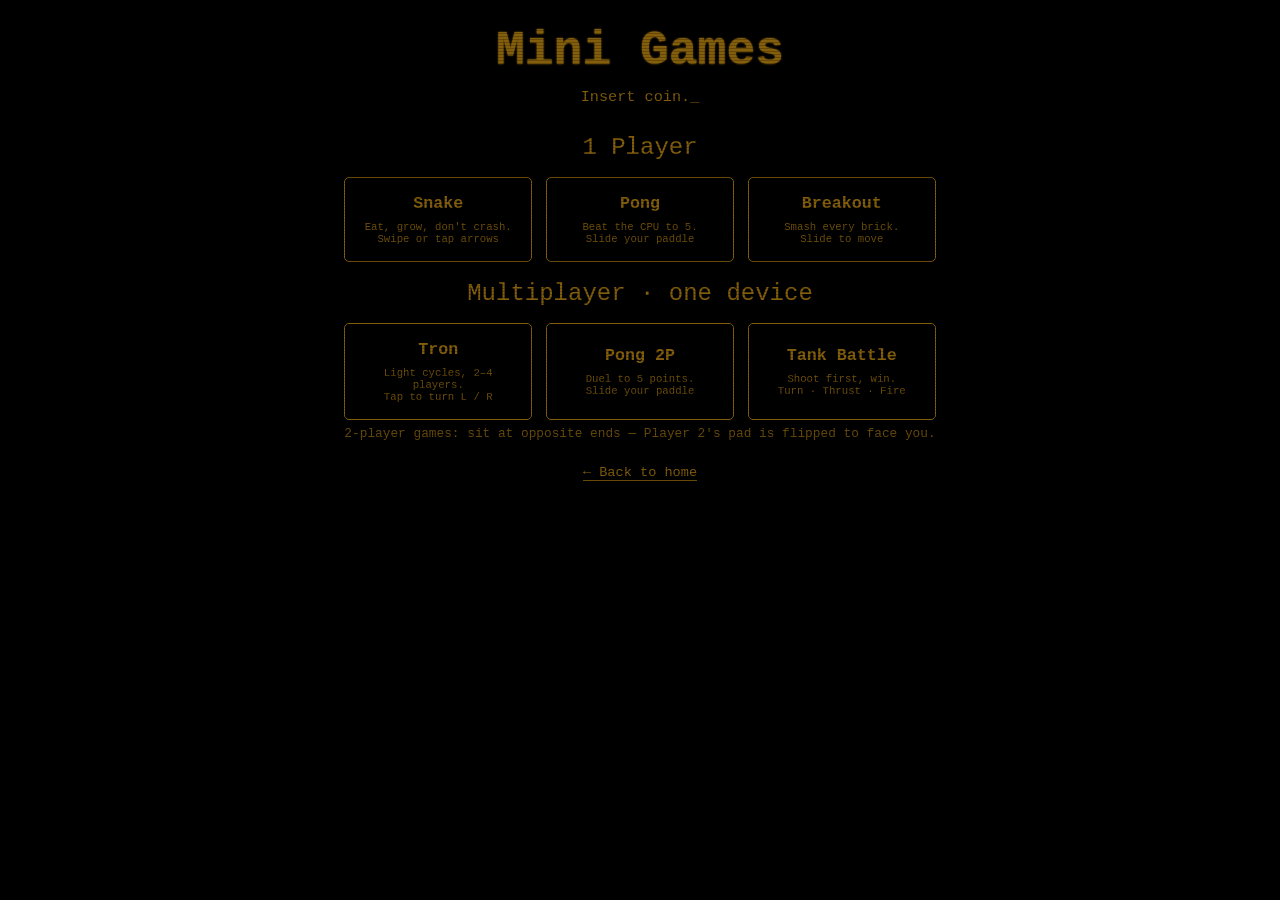
==== commit 80826923: "Polish arcade: sound, CRT scanlines, pause, multi-touch pong fix - Add WebAudio retro sound effects " ====
--- a/mini-games/index.html
+++ b/mini-games/index.html
@@ -130,6 +130,38 @@
             margin: 0 auto;
             touch-action: none;
             box-shadow: 0 0 12px rgba(131, 94, 12, 0.4);
+        }
+
+        .canvas-wrap { position: relative; display: inline-block; }
+
+        .pause-overlay {
+            position: absolute;
+            inset: 0;
+            display: none;
+            align-items: center;
+            justify-content: center;
+            background: rgba(0, 0, 0, 0.6);
+            color: var(--amber-bright);
+            font-size: 1.6em;
+            letter-spacing: 4px;
+            border-radius: 5px;
+            text-shadow: 0 0 4px var(--amber-bright);
+        }
+        .pause-overlay.show { display: flex; }
+
+        /* CRT scanline overlay */
+        .crt {
+            pointer-events: none;
+            position: fixed;
+            inset: 0;
+            z-index: 50;
+            background: repeating-linear-gradient(
+                to bottom,
+                rgba(0, 0, 0, 0.22) 0px,
+                rgba(0, 0, 0, 0.22) 1px,
+                rgba(0, 0, 0, 0) 1px,
+                rgba(0, 0, 0, 0) 3px
+            );
         }
 
         .hint {
@@ -250,11 +282,16 @@
             <span id="hudLeft">SCORE: 0</span>
             <span id="hudRight">BEST: 0</span>
         </div>
-        <canvas id="canvas" width="360" height="360"></canvas>
+        <div class="canvas-wrap">
+            <canvas id="canvas" width="360" height="360"></canvas>
+            <div id="pauseOverlay" class="pause-overlay">PAUSED</div>
+        </div>
         <div id="hint" class="hint"></div>
         <div id="padBottom" class="pad-area"></div>
         <div class="controls">
             <button class="btn" id="restartBtn">Restart</button>
+            <button class="btn" id="pauseBtn">Pause</button>
+            <button class="btn" id="soundBtn">Sound: On</button>
             <button class="btn" id="menuBtn">&larr; Menu</button>
         </div>
     </div>
@@ -263,6 +300,7 @@
         <a class="back" href="/">&larr; Back to home</a>
     </footer>
 </div>
+<div class="crt"></div>
 
 <script>
     // ---- Typewriter tagline ----
@@ -290,9 +328,59 @@
     const padBottom = document.getElementById('padBottom');
     const restartBtn = document.getElementById('restartBtn');
     const menuBtn = document.getElementById('menuBtn');
+    const pauseBtn = document.getElementById('pauseBtn');
+    const soundBtn = document.getElementById('soundBtn');
+    const pauseOverlay = document.getElementById('pauseOverlay');
 
     let currentGame = null;
     let currentFactory = null;
+    let paused = false;
+
+    // ---- Sound (WebAudio retro beeps) ----
+    const Sound = (function () {
+        let actx;
+        let muted = localStorage.getItem('minigames-muted') === '1';
+        function ac() {
+            if (!actx) {
+                const AC = window.AudioContext || window.webkitAudioContext;
+                if (AC) actx = new AC();
+            }
+            if (actx && actx.state === 'suspended') actx.resume();
+            return actx;
+        }
+        function beep(freq, dur, type) {
+            if (muted) return;
+            const a = ac();
+            if (!a) return;
+            try {
+                const o = a.createOscillator(), g = a.createGain();
+                o.type = type || 'square';
+                o.frequency.value = freq;
+                o.connect(g); g.connect(a.destination);
+                const now = a.currentTime;
+                g.gain.setValueAtTime(0.05, now);
+                g.gain.exponentialRampToValueAtTime(0.0001, now + (dur || 0.08));
+                o.start(now);
+                o.stop(now + (dur || 0.08));
+            } catch (e) { /* ignore */ }
+        }
+        return {
+            resume: function () { ac(); },
+            isMuted: function () { return muted; },
+            toggle: function () {
+                muted = !muted;
+                localStorage.setItem('minigames-muted', muted ? '1' : '0');
+                return muted;
+            },
+            blip: function () { beep(660, 0.04, 'square'); },
+            eat: function () { beep(880, 0.07, 'square'); },
+            bounce: function () { beep(440, 0.05, 'triangle'); },
+            score: function () { beep(523, 0.14, 'sawtooth'); },
+            crash: function () { beep(110, 0.3, 'sawtooth'); },
+            fire: function () { beep(300, 0.05, 'square'); },
+            win: function () { beep(784, 0.18, 'square'); }
+        };
+    })();
 
     // ---- Persistence ----
     function bestKey(n) { return 'minigames-best-' + n; }
@@ -337,6 +425,7 @@
             e.preventDefault();
             if (pressed) return;
             pressed = true;
+            Sound.resume();
             b.classList.add('active');
             if (opts.onPress) opts.onPress();
         }
@@ -368,15 +457,23 @@
         currentGame = null;
     }
 
+    function setPaused(p) {
+        paused = p;
+        pauseOverlay.classList.toggle('show', p);
+        pauseBtn.textContent = p ? 'Resume' : 'Pause';
+    }
+
     function showMenu() {
         stopCurrent();
         clearPads();
+        setPaused(false);
         document.body.classList.remove('playing');
         stage.classList.remove('active');
         menuEl.style.display = 'block';
     }
 
     function launch(factory) {
+        Sound.resume();
         currentFactory = factory;
         menuEl.style.display = 'none';
         document.body.classList.add('playing');
@@ -387,6 +484,7 @@
     function startCurrent() {
         stopCurrent();
         clearPads();
+        setPaused(false);
         ctx.clearRect(0, 0, canvas.width, canvas.height);
         currentGame = currentFactory();
         fitCanvas();
@@ -394,6 +492,15 @@
 
     restartBtn.addEventListener('click', startCurrent);
     menuBtn.addEventListener('click', showMenu);
+    pauseBtn.addEventListener('click', function () {
+        if (currentGame) setPaused(!paused);
+    });
+    soundBtn.addEventListener('click', function () {
+        const muted = Sound.toggle();
+        soundBtn.textContent = 'Sound: ' + (muted ? 'Off' : 'On');
+        if (!muted) { Sound.resume(); Sound.blip(); }
+    });
+    soundBtn.textContent = 'Sound: ' + (Sound.isMuted() ? 'Off' : 'On');
 
     document.querySelectorAll('.game-card').forEach(function (card) {
         card.addEventListener('click', function () {
@@ -442,12 +549,13 @@
             while (snake.some(s => s.x === food.x && s.y === food.y));
         }
         function step() {
-            if (dead || !started) return;
+            if (paused || dead || !started) return;
             dir = nextDir;
             const head = { x: snake[0].x + dir.x, y: snake[0].y + dir.y };
             if (head.x < 0 || head.y < 0 || head.x >= grid || head.y >= grid ||
                 snake.some(s => s.x === head.x && s.y === head.y)) {
                 dead = true;
+                Sound.crash();
                 setBest(name, score);
                 hudRight.textContent = 'BEST: ' + getBest(name);
                 draw();
@@ -455,7 +563,7 @@
             }
             snake.unshift(head);
             if (head.x === food.x && head.y === food.y) {
-                score++; hudLeft.textContent = 'SCORE: ' + score; placeFood();
+                score++; Sound.eat(); hudLeft.textContent = 'SCORE: ' + score; placeFood();
             } else snake.pop();
             draw();
         }
@@ -481,7 +589,7 @@
         }
 
         // d-pad
-        const top = padGroup(), mid = padGroup(), bot = padGroup();
+        const top = padGroup(), mid = padGroup();
         const col = document.createElement('div'); col.className = 'pad-col';
         top.appendChild(makeBtn('&uarr;', { onPress: () => turn(0, -1) }));
         mid.appendChild(makeBtn('&larr;', { onPress: () => turn(-1, 0) }));
@@ -539,9 +647,11 @@
         function bounce(p) {
             ball.vy *= -1.05;
             ball.vx += ((ball.x - (p.x + pw / 2)) / (pw / 2)) * 2;
+            Sound.bounce();
         }
         function loop() {
             if (over) return;
+            if (paused) { raf = requestAnimationFrame(loop); return; }
             const sp = 6;
             bottom.x = clamp(bottom.x + bottom.dir * sp);
             if (opts.cpu) {
@@ -562,8 +672,8 @@
             if (ball.y + ball.r > bottomY && ball.x > bottom.x && ball.x < bottom.x + pw && ball.vy > 0) {
                 bounce(bottom); ball.y = bottomY - ball.r;
             }
-            if (ball.y < 0) { bottom.score++; updateHud(); win(); resetBall(1); }
-            else if (ball.y > H) { top.score++; updateHud(); win(); resetBall(-1); }
+            if (ball.y < 0) { bottom.score++; Sound.score(); updateHud(); win(); resetBall(1); }
+            else if (ball.y > H) { top.score++; Sound.score(); updateHud(); win(); resetBall(-1); }
 
             draw();
             raf = requestAnimationFrame(loop);
@@ -572,7 +682,7 @@
         function win() {
             if (bottom.score >= 5) { over = true; winner = 'PLAYER 1 WINS'; }
             else if (top.score >= 5) { over = true; winner = opts.cpu ? 'CPU WINS' : 'PLAYER 2 WINS'; }
-            if (over) draw();
+            if (over) { Sound.win(); draw(); }
         }
         function draw() {
             ctx.fillStyle = '#000'; ctx.fillRect(0, 0, W, H);
@@ -606,12 +716,15 @@
             padTop.appendChild(rowT);
         }
 
-        // drag controls the bottom (human) paddle on either game
-        function drag(e) {
-            const t = e.touches ? e.touches[0] : e;
-            const p = canvasPos(t.clientX, t.clientY);
+        // drag controls paddles; multi-touch lets both players slide at once
+        function applyPoint(clientX, clientY) {
+            const p = canvasPos(clientX, clientY);
             if (p.y > H / 2) bottom.x = clamp(p.x - pw / 2);
             else if (!opts.cpu) top.x = clamp(p.x - pw / 2);
+        }
+        function drag(e) {
+            if (e.touches) { for (const t of e.touches) applyPoint(t.clientX, t.clientY); }
+            else applyPoint(e.clientX, e.clientY);
         }
         function dstart(e) { e.preventDefault(); drag(e); }
         canvas.addEventListener('touchstart', dstart, { passive: false });
@@ -658,19 +771,21 @@
 
         function loop() {
             if (state !== 'play') return;
+            if (paused) { raf = requestAnimationFrame(loop); return; }
             paddle.x = clampP(paddle.x + dir * 7);
             ball.x += ball.vx; ball.y += ball.vy;
-            if (ball.x - ball.r < 0) { ball.x = ball.r; ball.vx *= -1; }
-            if (ball.x + ball.r > W) { ball.x = W - ball.r; ball.vx *= -1; }
-            if (ball.y - ball.r < 0) { ball.y = ball.r; ball.vy *= -1; }
+            if (ball.x - ball.r < 0) { ball.x = ball.r; ball.vx *= -1; Sound.bounce(); }
+            if (ball.x + ball.r > W) { ball.x = W - ball.r; ball.vx *= -1; Sound.bounce(); }
+            if (ball.y - ball.r < 0) { ball.y = ball.r; ball.vy *= -1; Sound.bounce(); }
             if (ball.y + ball.r >= paddle.y && ball.y + ball.r <= paddle.y + paddle.h + 6 &&
                 ball.x >= paddle.x && ball.x <= paddle.x + paddle.w && ball.vy > 0) {
                 ball.vy *= -1;
                 ball.vx = ((ball.x - (paddle.x + paddle.w / 2)) / (paddle.w / 2)) * 4.5;
                 ball.y = paddle.y - ball.r;
+                Sound.bounce();
             }
             if (ball.y - ball.r > H) {
-                lives--; updateHud();
+                lives--; Sound.crash(); updateHud();
                 if (lives <= 0) {
                     state = 'over'; setBest(name, score);
                     hudRight.textContent = 'BEST: ' + getBest(name); draw(); return;
@@ -682,11 +797,11 @@
                 const bx = 10 + b.c * brickW, by = brickTop + b.r * (brickH + gap);
                 if (ball.x + ball.r > bx + gap / 2 && ball.x - ball.r < bx + brickW - gap / 2 &&
                     ball.y + ball.r > by && ball.y - ball.r < by + brickH) {
-                    b.alive = false; ball.vy *= -1; score += 10; updateHud(); break;
+                    b.alive = false; ball.vy *= -1; score += 10; Sound.blip(); updateHud(); break;
                 }
             }
             if (bricks.every(b => !b.alive)) {
-                state = 'win'; setBest(name, score);
+                state = 'win'; Sound.win(); setBest(name, score);
                 hudRight.textContent = 'BEST: ' + getBest(name); draw(); return;
             }
             draw();
@@ -795,7 +910,7 @@
         }
 
         function step() {
-            if (over || !started) return;
+            if (paused || over || !started) return;
             const alive = players.filter(p => p.alive);
             const moves = alive.map(p => ({ p, n: { x: p.x + p.dx, y: p.y + p.dy } }));
             // mark deaths: wall/trail hit, or two heads to the same cell
@@ -805,10 +920,12 @@
                     if (moves[i].n.x === moves[j].n.x && moves[i].n.y === moves[j].n.y) {
                         moves[i].dead = moves[j].dead = true;
                     }
+            let crashed = false;
             moves.forEach(m => {
-                if (m.dead) { m.p.alive = false; return; }
+                if (m.dead) { m.p.alive = false; crashed = true; return; }
                 m.p.x = m.n.x; m.p.y = m.n.y; mark(m.p);
             });
+            if (crashed) Sound.crash();
             updateHud();
             if (aliveCount() <= (count > 1 ? 1 : 0)) endGame();
             else draw();
@@ -819,6 +936,7 @@
             clearInterval(timer);
             const survivors = players.filter(p => p.alive);
             winner = survivors.length === 1 ? 'PLAYER ' + survivors[0].id + ' WINS' : 'DRAW';
+            Sound.win();
             draw();
         }
 
@@ -845,8 +963,8 @@
             lbl.textContent = 'P' + p.id;
             lbl.style.color = p.color;
             const row = padGroup();
-            row.appendChild(makeBtn('&#8634;', { onPress: () => steer(p, true) }));
-            row.appendChild(makeBtn('&#8635;', { onPress: () => steer(p, false) }));
+            row.appendChild(makeBtn('&#8634;', { onPress: () => { steer(p, true); Sound.blip(); } }));
+            row.appendChild(makeBtn('&#8635;', { onPress: () => { steer(p, false); Sound.blip(); } }));
             g.appendChild(lbl); g.appendChild(row);
             parent.appendChild(g);
         }
@@ -922,10 +1040,12 @@
                     vx: Math.cos(t.a) * 5, vy: Math.sin(t.a) * 5, owner: t, life: 130
                 });
                 t.cd = 32;
+                Sound.fire();
             }
         }
         function loop() {
             if (state !== 'play') return;
+            if (paused) { raf = requestAnimationFrame(loop); return; }
             updateTank(t1); updateTank(t2);
             for (let i = bullets.length - 1; i >= 0; i--) {
                 const b = bullets[i];
@@ -942,9 +1062,9 @@
                 }
                 const foe = b.owner === t1 ? t2 : t1;
                 if (Math.hypot(b.x - foe.x, b.y - foe.y) < SIZE / 2 + 2) {
-                    b.owner.score++; bullets.splice(i, 1); updateHud();
+                    b.owner.score++; bullets.splice(i, 1); Sound.crash(); updateHud();
                     if (b.owner.score >= 5) {
-                        state = 'over'; winner = (b.owner === t1 ? 'PLAYER 1 WINS' : 'PLAYER 2 WINS'); draw(); return;
+                        state = 'over'; winner = (b.owner === t1 ? 'PLAYER 1 WINS' : 'PLAYER 2 WINS'); Sound.win(); draw(); return;
                     }
                     state = 'round'; winner = (b.owner === t1 ? 'PLAYER 1' : 'PLAYER 2') + ' SCORES'; draw();
                     setTimeout(function () {
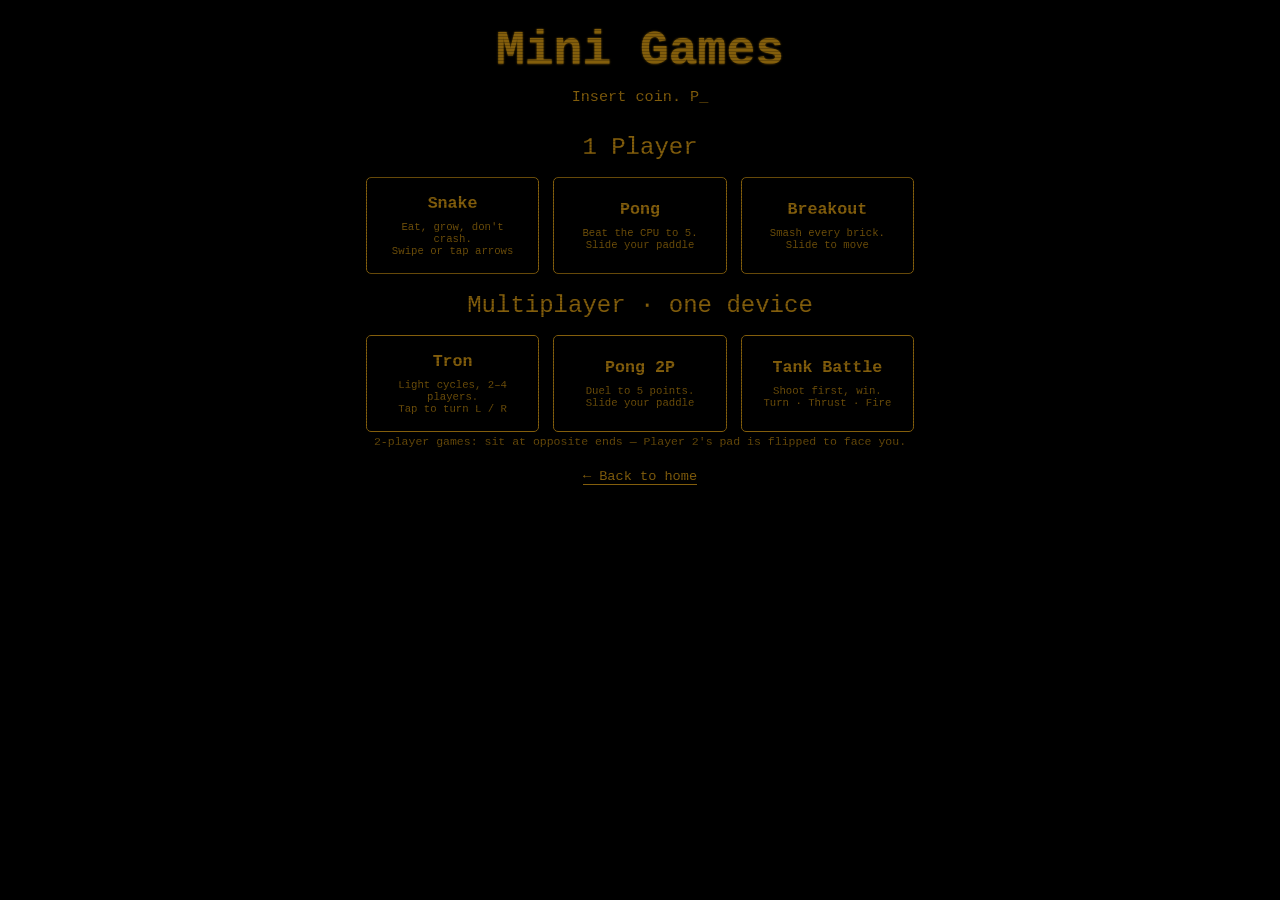
==== commit 38979d24: "Make arcade genuinely mobile-friendly: full-screen dvh stage, measured canvas fit - Playing stage is" ====
--- a/mini-games/index.html
+++ b/mini-games/index.html
@@ -2,7 +2,7 @@
 <html lang="en">
 <head>
     <meta charset="UTF-8">
-    <meta name="viewport" content="width=device-width, initial-scale=1.0, maximum-scale=1.0, user-scalable=no">
+    <meta name="viewport" content="width=device-width, initial-scale=1.0, maximum-scale=1.0, user-scalable=no, viewport-fit=cover">
     <title>Mini Games</title>
     <style>
         :root {
@@ -109,17 +109,43 @@
             margin: 8px 0 0;
         }
 
-        /* ---- Game stage ---- */
-        .stage { display: none; width: 100%; flex-direction: column; align-items: center; }
-        .stage.active { display: flex; }
+        /* ---- Game stage (full-screen app-like overlay) ---- */
+        .stage { display: none; }
+        .stage.active {
+            display: flex;
+            flex-direction: column;
+            align-items: center;
+            position: fixed;
+            inset: 0;
+            width: 100%;
+            height: 100vh;
+            height: 100dvh;
+            background: #000;
+            z-index: 20;
+            gap: 2px;
+            touch-action: none;
+            padding: max(4px, env(safe-area-inset-top)) max(4px, env(safe-area-inset-right))
+                     max(6px, env(safe-area-inset-bottom)) max(4px, env(safe-area-inset-left));
+        }
 
         .hud {
             display: flex;
             justify-content: space-between;
             width: 100%;
             max-width: 460px;
-            margin: 4px auto;
-            font-size: 1em;
+            font-size: 0.9em;
+            padding: 2px 6px;
+            flex: 0 0 auto;
+        }
+
+        .canvas-wrap {
+            position: relative;
+            flex: 1 1 auto;
+            min-height: 0;
+            width: 100%;
+            display: flex;
+            align-items: center;
+            justify-content: center;
         }
 
         canvas {
@@ -127,12 +153,11 @@
             border: 1px solid var(--amber);
             border-radius: 5px;
             display: block;
-            margin: 0 auto;
             touch-action: none;
             box-shadow: 0 0 12px rgba(131, 94, 12, 0.4);
-        }
-
-        .canvas-wrap { position: relative; display: inline-block; }
+            max-width: 100%;
+            max-height: 100%;
+        }
 
         .pause-overlay {
             position: absolute;
@@ -165,10 +190,12 @@
         }
 
         .hint {
-            font-size: 0.8em;
+            font-size: 0.72em;
             opacity: 0.8;
-            margin: 6px 0;
-            min-height: 1.1em;
+            margin: 3px 0;
+            min-height: 1em;
+            flex: 0 0 auto;
+            padding: 0 8px;
         }
 
         /* ---- Touch control pads ---- */
@@ -176,10 +203,11 @@
             display: flex;
             justify-content: center;
             align-items: center;
-            gap: 16px;
+            gap: clamp(8px, 3vw, 16px);
             flex-wrap: wrap;
             width: 100%;
-            padding: 6px;
+            padding: 4px;
+            flex: 0 0 auto;
             user-select: none;
             touch-action: none;
         }
@@ -192,9 +220,9 @@
         .pad-label { font-size: 0.75em; letter-spacing: 1px; }
 
         .pad-btn {
-            min-width: 60px;
-            min-height: 60px;
-            font-size: 1.4em;
+            min-width: clamp(46px, 13vw, 62px);
+            min-height: clamp(46px, 7.5vh, 58px);
+            font-size: clamp(1.1em, 4vw, 1.4em);
             background: transparent;
             color: var(--amber);
             border: 1px solid var(--amber);
@@ -205,7 +233,7 @@
             user-select: none;
             transition: background 0.05s, box-shadow 0.05s;
         }
-        .pad-btn.wide { min-width: 110px; }
+        .pad-btn.wide { min-width: clamp(80px, 26vw, 110px); }
         .pad-btn.active {
             background: rgba(199, 149, 32, 0.25);
             box-shadow: 0 0 10px rgba(199, 149, 32, 0.5);
@@ -213,11 +241,12 @@
         }
 
         .controls {
-            margin-top: 12px;
+            margin-top: 4px;
             display: flex;
-            gap: 8px;
+            gap: 6px;
             flex-wrap: wrap;
             justify-content: center;
+            flex: 0 0 auto;
         }
         button.btn {
             background: transparent;
@@ -225,13 +254,17 @@
             border: 1px solid var(--amber);
             border-radius: 5px;
             font-family: inherit;
-            font-size: 1em;
-            padding: 10px 18px;
+            font-size: 0.85em;
+            padding: 7px 12px;
             cursor: pointer;
         }
         button.btn:active { background: rgba(199, 149, 32, 0.2); }
 
         footer { margin: 18px 0 8px; font-size: 0.85em; }
+
+        /* lock the page behind the full-screen stage while playing */
+        html, body { overscroll-behavior: none; }
+        body.playing { overflow: hidden; }
     </style>
 </head>
 <body>
@@ -282,17 +315,17 @@
             <span id="hudLeft">SCORE: 0</span>
             <span id="hudRight">BEST: 0</span>
         </div>
-        <div class="canvas-wrap">
+        <div class="canvas-wrap" id="canvasWrap">
             <canvas id="canvas" width="360" height="360"></canvas>
             <div id="pauseOverlay" class="pause-overlay">PAUSED</div>
         </div>
         <div id="hint" class="hint"></div>
         <div id="padBottom" class="pad-area"></div>
         <div class="controls">
-            <button class="btn" id="restartBtn">Restart</button>
-            <button class="btn" id="pauseBtn">Pause</button>
-            <button class="btn" id="soundBtn">Sound: On</button>
-            <button class="btn" id="menuBtn">&larr; Menu</button>
+            <button class="btn" id="restartBtn" title="Restart" aria-label="Restart">&#8635;</button>
+            <button class="btn" id="pauseBtn" title="Pause" aria-label="Pause">&#10074;&#10074;</button>
+            <button class="btn" id="soundBtn" title="Sound" aria-label="Toggle sound">&#128266;</button>
+            <button class="btn" id="menuBtn" title="Menu" aria-label="Back to menu">&#9776;</button>
         </div>
     </div>
 
@@ -326,6 +359,7 @@
     const hint = document.getElementById('hint');
     const padTop = document.getElementById('padTop');
     const padBottom = document.getElementById('padBottom');
+    const canvasWrap = document.getElementById('canvasWrap');
     const restartBtn = document.getElementById('restartBtn');
     const menuBtn = document.getElementById('menuBtn');
     const pauseBtn = document.getElementById('pauseBtn');
@@ -388,22 +422,27 @@
     function setBest(n, v) { if (v > getBest(n)) localStorage.setItem(bestKey(n), String(v)); }
 
     // ---- Responsive canvas sizing ----
+    // Fit the canvas into whatever space the flex layout leaves for it,
+    // measured live — so pads, hud and controls always stay on-screen.
     function setCanvasSize(w, h) {
         canvas.width = w;
         canvas.height = h;
         fitCanvas();
     }
     function fitCanvas() {
+        const availW = canvasWrap.clientWidth;
+        const availH = canvasWrap.clientHeight;
+        if (!availW || !availH) return;
         const aspect = canvas.width / canvas.height;
-        const maxW = Math.min(window.innerWidth - 24, 460);
-        const twoPlayer = padTop.children.length > 0;
-        const maxH = window.innerHeight * (twoPlayer ? 0.42 : 0.55);
-        let w = maxW, h = w / aspect;
-        if (h > maxH) { h = maxH; w = h * aspect; }
-        canvas.style.width = w + 'px';
-        canvas.style.height = h + 'px';
+        let w = availW, h = w / aspect;
+        if (h > availH) { h = availH; w = h * aspect; }
+        canvas.style.width = Math.floor(w) + 'px';
+        canvas.style.height = Math.floor(h) + 'px';
     }
     window.addEventListener('resize', fitCanvas);
+    window.addEventListener('orientationchange', function () { setTimeout(fitCanvas, 120); });
+    // Refit whenever the available area changes (pads added/removed, rotation, etc.)
+    if (window.ResizeObserver) new ResizeObserver(fitCanvas).observe(canvasWrap);
 
     // Map a pointer/touch position to canvas coordinates
     function canvasPos(clientX, clientY) {
@@ -460,7 +499,8 @@
     function setPaused(p) {
         paused = p;
         pauseOverlay.classList.toggle('show', p);
-        pauseBtn.textContent = p ? 'Resume' : 'Pause';
+        pauseBtn.innerHTML = p ? '&#9654;' : '&#10074;&#10074;';
+        pauseBtn.setAttribute('aria-label', p ? 'Resume' : 'Pause');
     }
 
     function showMenu() {
@@ -497,10 +537,10 @@
     });
     soundBtn.addEventListener('click', function () {
         const muted = Sound.toggle();
-        soundBtn.textContent = 'Sound: ' + (muted ? 'Off' : 'On');
+        soundBtn.innerHTML = muted ? '&#128263;' : '&#128266;';
         if (!muted) { Sound.resume(); Sound.blip(); }
     });
-    soundBtn.textContent = 'Sound: ' + (Sound.isMuted() ? 'Off' : 'On');
+    soundBtn.innerHTML = Sound.isMuted() ? '&#128263;' : '&#128266;';
 
     document.querySelectorAll('.game-card').forEach(function (card) {
         card.addEventListener('click', function () {
